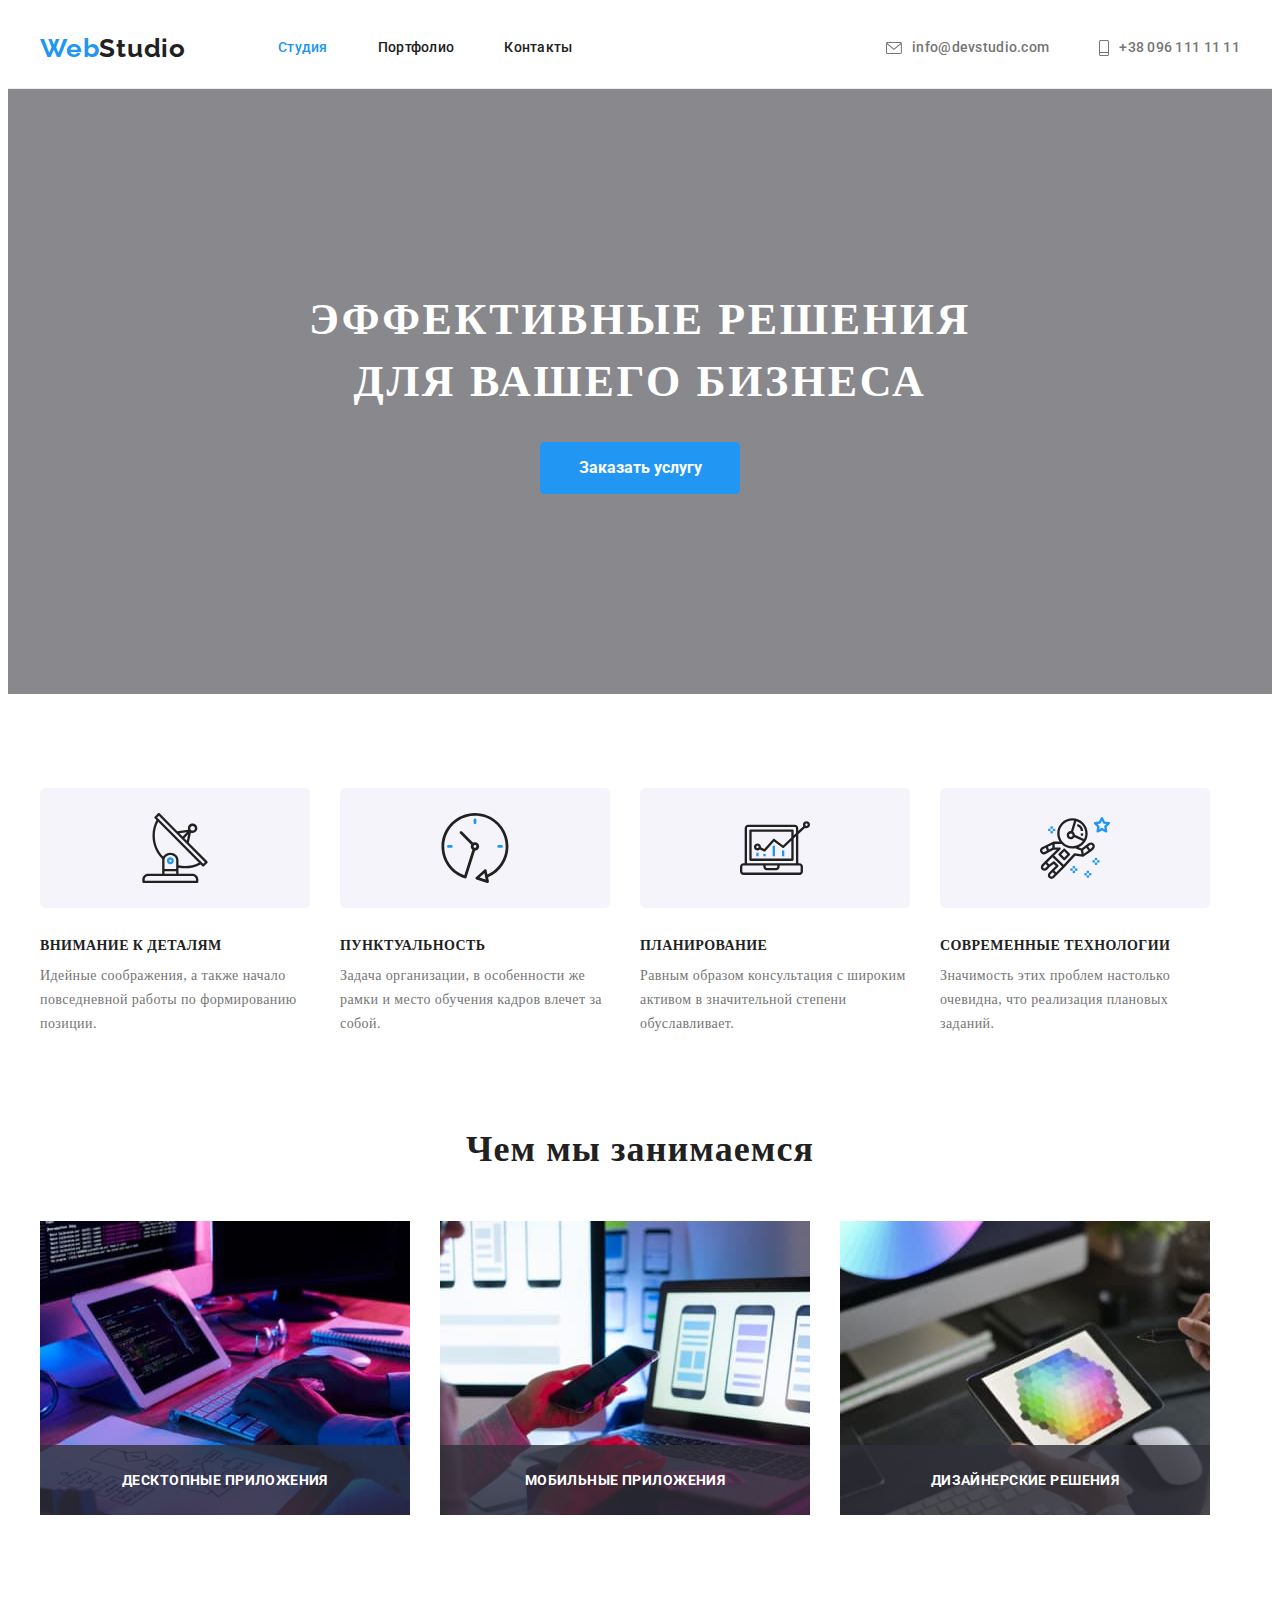
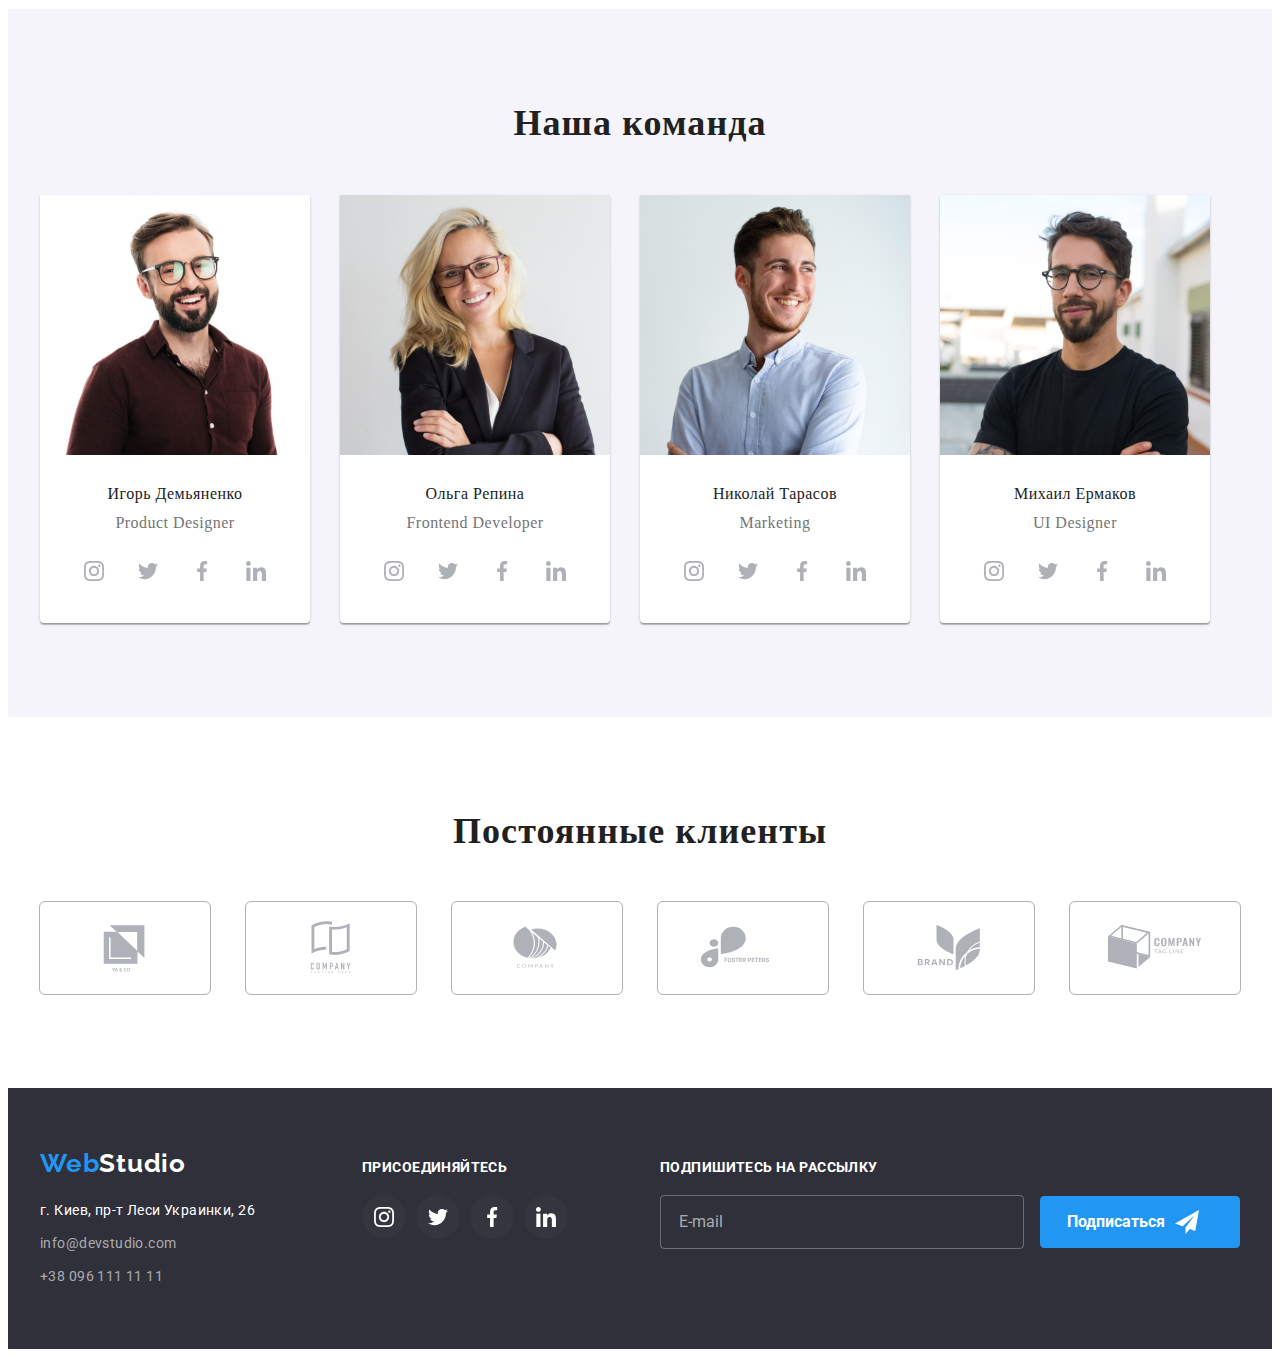
==== index.html @ c09d5c70 "first commit" ====
<!DOCTYPE html>
<html lang="ru">
<head>
    <meta charset="UTF-8">
    <meta http-equiv="X-UA-Compatible" content="IE=edge">
    <meta name="viewport" content="width=device-width, initial-scale=1.0">
    <title>Document</title>
    <link rel="preconnect" href="https://fonts.googleapis.com">
    <link rel="preconnect" href="https://fonts.gstatic.com" crossorigin>
    <link href="https://fonts.googleapis.com/css2?family=Raleway:wght@700&family=Roboto:wght@400;500;700;900&display=swap"
        rel="stylesheet">

    <link rel="stylesheet" href="https://cdnjs.cloudflare.com/ajax/libs/modern-normalize/1.1.0/modern-normalize.min.css"
    integrity="sha512-wpPYUAdjBVSE4KJnH1VR1HeZfpl1ub8YT/NKx4PuQ5NmX2tKuGu6U/JRp5y+Y8XG2tV+wKQpNHVUX03MfMFn9Q=="
    crossorigin="anonymous" referrerpolicy="no-referrer" />

    <link rel="stylesheet" href="./styles.css">
    <link rel="stylesheet" href="./css/main.min.css">
</head>
<body>
    <header class="header"> 
        <div class="container header__container"> 
        <nav class="navigation">
        <a class="logo link logo__header" href="#"> <span class="header__web">Web</span>Studio</a>
        <ul class="nav-list list">
            <li class="nav-list__item">
                <a class="nav-list__link link current " href="#">Студия</a> 
            </li>
            <li class="nav-list__item">
                <a class="nav-list__link link "  href="./portfolio.html">Портфолио</a>
            </li>
            <li class="nav-list__item">
                <a class="nav-list__link link"  href="#">Контакты</a>
            </li>
        </ul>

        </nav>
         <ul class="list contact">
        <li class="contact__size">
            <a class="contact-mail link contact-logo" href="mail:info@devstudio.com">info@devstudio.com
            <svg class="contact-logo-icon" width="16px" height="12px">
                <use href="./img/sprite.svg#icon-envelope"></use>
            </svg>
            </a>
        </li>
        <li class="contact__size">
            <a class="contact-number link contact-logo" href="tel:+380961111111">+38 096 111 11 11
            <svg class="contact-logo-icon" width="10px" height="16px">
                <use href="./img/sprite.svg#icon-phone"></use>
            </svg>
            </a>
        </li>
        </ul>  
    </div>
        </header>
        <main>
            <section class="hero">
                <div class="container">
                <h1 class="container__title">Эффективные решения <br> для вашего бизнеса</h1>
            <button class="container__btn" type="button" data-modal-open>Заказать услугу</button>
             </div >
            </section>
            <section class="section">     
                <div class="container">
                <h2 class="visually-hidden">Преимущества</h2>
                <ul class="benefits">
                    <li class="list benefits__section">
                        <div class="benefits__item">
                            <svg class="benefits-icon" width="70" height="70">
                                <use href="./img/sprite.svg#icon-antenna"></use>
                            </svg>
                        </div>
                        <h3 class="benefits-name">Внимание к деталям</h3> 
                        <p class="benefits-name__description">Идейные соображения, а также  начало повседневной работы по формированию позиции.</p>
                    </li>
                      <li class="list benefits__section">
                          <div class="benefits__item">
                              <svg class="benefits-icon" width="70" height="70">
                                  <use href="./img/sprite.svg#icon-clock"></use>
                              </svg>
                          </div>
                        <h3 class="benefits-name">Пунктуальность</h3>
                        <p class="benefits-name__description">Задача организации, в особенности  же рамки и место обучения кадров влечет за собой.</p> 
                    </li>
                      <li class="list benefits__section">
                          <div class="benefits__item">
                              <svg class="benefits-icon" width="70" height="70">
                                  <use href="./img/sprite.svg#icon-diagram"></use>
                              </svg>
                          </div>
                        <h3 class="benefits-name">Планирование</h3>
                        <p  class="benefits-name__description">Равным образом консультация с  широким активом в значительной степени обуславливает.</p>
                    </li> 
                    <li class="list benefits__section">
                        <div class="benefits__item">
                            <svg class="benefits-icon" width="70" height="70">
                                <use href="./img/sprite.svg#icon-astronaut"></use>
                            </svg>
                        </div>
                        <h3 class="benefits-name">Современные технологии</h3>
                        <p class="benefits-name__description">Значимость этих проблем настолько  очевидна, что реализация плановых заданий.</p>
                    </li>
                </ul>
                </div>
            </section>
            <section class="section space-non">
                <div class="container"> 
                    <h2 class="block_name">Чем мы занимаемся</h2>
                    <ul class="process-work">
                        <li class="list process-work__pict" >
                            <div class="process-work__block">
                            <img src="./img/pict_1.jpg" alt="человек печатает на клавиатуре" width="370" height="294">
                             <p class="join-name process-work__about">Десктопные приложения</p>
                             </div>
                        </li>
                        <li class="list process-work__pict" >
                            <div class="process-work__block">
                            <img src="./img/pict_2.jpg" alt="подключение через телефон к компьютеру" width="370" height="294">
                        <p class="join-name process-work__about">Мобильные приложения</p>
                        </div>
                        </li>
                        <li class="list process-work__pict" >
                            <div class="process-work__block">
                            <img src="./img/pict_3.jpg" alt="цветовая схема на планшете" width="370" height="294">
                            <p class="join-name process-work__about">Дизайнерские решения</p>
                        </div>
                        </li>
                    </ul>
                </div>
            </section>
            <section class="team section">
                <div class="container">
                <h2 class="block_name">Наша команда</h2>
                <ul class="team-members">
                    <li class="list team-members__pict"><img src="./img/employee_1.jpg" alt="игорь демьяненко" width="270" height="260">
                        <div class="team-members__space"> 
                    <h3 class="employee">Игорь Демьяненко</h3>
                    <p class="employee__work" lang="en">Product Designer</p>
                              <ul class="social list">
                                <li class="social__item">
                                    <a class="social__link" href=""> 
                                        <svg class="social__icon" width="20" height="20">
                                            <use href="./img/sprite.svg#icon-instagram"></use>
                                        </svg>
                                    </a>
                                 </li>
                                <li class="social__item">
                                    <a class="social__link" href="">
                                <svg class="social__icon" width="20" height="20">
                                    <use href="./img/sprite.svg#icon-twitter"></use>
                                </svg>
                                      </a>
                                </li>
                                <li class="social__item">
                                    <a class="social__link" href="">
                                <svg class="social__icon" width="20" height="20">
                                    <use href="./img/sprite.svg#icon-facebook"></use>
                                </svg>
                                    </a>
                                </li>
                                <li class="social__item">
                                    <a class="social__link" href="">
                                <svg class="social__icon" width="20" height="20">
                                    <use href="./img/sprite.svg#icon-linkedin"></use>
                                </svg>
                                    </a>
                                </li>
                            </ul>
                        </div>
                    </li>

                    <li class="list team-members__pict"><img src="./img/employee_2.jpg" alt="ольга репина" width="270" height="260">
                       <div class="team-members__space"> 
                    <h3 class="employee">Ольга Репина</h3>
                    <p class="employee__work" lang="en">Frontend Developer</p>
                    <ul class="social list">
                        <li class="social__item">
                            <a class="social__link" href="">
                                <svg class="social__icon" width="20" height="20">
                                    <use href="./img/sprite.svg#icon-instagram"></use>
                                </svg>
                            </a>
                        </li>
                        <li class="social__item">
                            <a class="social__link" href="">
                                <svg class="social__icon" width="20" height="20">
                                    <use href="./img/sprite.svg#icon-twitter"></use>
                                </svg>
                            </a>
                        </li>
                        <li class="social__item">
                            <a class="social__link" href="">
                                <svg class="social__icon" width="20" height="20">
                                    <use href="./img/sprite.svg#icon-facebook"></use>
                                </svg>
                            </a>
                        </li>
                        <li class="social__item">
                            <a class="social__link" href="">
                                <svg class="social__icon" width="20" height="20">
                                    <use href="./img/sprite.svg#icon-linkedin"></use>
                                </svg>
                            </a>
                        </li>
                    </ul>
                </div>
                    </li>
                    <li class="list team-members__pict"><img src="./img/employee_3.jpg" alt="николай тарасов" width="270" height="260">
                        <div class="team-members__space">   
                    <h3 class="employee">Николай Тарасов</h3>
                    <p class="employee__work" lang="en">Marketing</p>
                    <ul class="social list">
                        <li class="social__item">
                            <a class="social__link" href="">
                                <svg class="social__icon" width="20" height="20">
                                    <use href="./img/sprite.svg#icon-instagram"></use>
                                </svg>
                            </a>
                        </li>
                        <li class="social__item">
                            <a class="social__link" href="">
                                <svg class="social__icon" width="20" height="20">
                                    <use href="./img/sprite.svg#icon-twitter"></use>
                                </svg>
                            </a>
                        </li>
                        <li class="social__item">
                            <a class="social__link" href="">
                                <svg class="social__icon" width="20" height="20">
                                    <use href="./img/sprite.svg#icon-facebook"></use>
                                </svg>
                            </a>
                        </li>
                        <li class="social__item">
                            <a class="social__link" href="">
                                <svg class="social__icon" width="20" height="20">
                                    <use href="./img/sprite.svg#icon-linkedin"></use>
                                </svg>
                            </a>
                        </li>
                    </ul>
                       </div>
                    </li>
                    <li class="list team-members__pict"><img  src="./img/employee_4.jpg" alt="михаил ермаков" width="270" height="260">
                        <div class="team-members__space"> 
                    <h3 class="employee">Михаил Ермаков</h3>
                    <p class="employee__work" lang="en">UI Designer</p>
                    <ul class="social list">
                        <li class="social__item">
                            <a class="social__link" href="">
                                <svg class="social__icon" width="20" height="20">
                                    <use href="./img/sprite.svg#icon-instagram"></use>
                                </svg>
                            </a>
                        </li>
                        <li class="social__item">
                            <a class="social__link" href="">
                                <svg class="social__icon" width="20" height="20">
                                    <use href="./img/sprite.svg#icon-twitter"></use>
                                </svg>
                            </a>
                        </li>
                        <li class="social__item">
                            <a class="social__link" href="">
                                <svg class="social__icon" width="20" height="20">
                                    <use href="./img/sprite.svg#icon-facebook"></use>
                                </svg>
                            </a>
                        </li>
                        <li class="social__item">
                            <a class="social__link" href="">
                                <svg class="social__icon" width="20" height="20">
                                    <use href="./img/sprite.svg#icon-linkedin"></use>
                                </svg>
                            </a>
                        </li>
                    </ul>
                        </div>
                    </li> 
                </ul>
             </div>
            </section>
            <section class="section">
                <div class="container">
                    <h1 class="block_name"> Постоянные клиенты</h1>
                    <ul class="clients list">
                        <li class="clients-card">
                    <a class="clients-list" href="">
                        <svg class="clients-list-logo" width="106" height="60">
                            <use href="./img/sprite.svg#icon-logo1"></use>
                        </svg>
                    </a>
                        </li>
                        <li class="clients-card">
                            <a class="clients-list" href="">
                                <svg class="clients-list-logo" width="106" height="60">
                                    <use href="./img/sprite.svg#icon-logo2"></use>
                                </svg>
                            </a>
                        </li>
                        <li class="clients-card">
                            <a class="clients-list" href="">
                                <svg class="clients-list-logo" width="106" height="60">
                                    <use href="./img/sprite.svg#icon-logo3"></use>
                                </svg>
                            </a>
                        </li>
                        <li class="clients-card">
                            <a class="clients-list" href="">
                                <svg class="clients-list-logo" width="106" height="60">
                                    <use href="./img/sprite.svg#icon-logo4"></use>
                                </svg>
                            </a>
                        </li>
                        <li class="clients-card">
                            <a class="clients-list" href="">
                                <svg class="clients-list-logo" width="106" height="60">
                                    <use href="./img/sprite.svg#icon-logo5"></use>
                                </svg>
                            </a>
                        </li>
                        <li class="clients-card">
                            <a class="clients-list" href="">
                                <svg class="clients-list-logo" width="106" height="60">
                                    <use href="./img/sprite.svg#icon-logo6"></use>
                                </svg>
                            </a>
                        </li>
                    </ul>
                </div>
            </section>
        </main>
        <footer class="dark-thema ">
            <div class="container footer">
              <div class=" join">  
              <a class="link footer__logo " href=""> <span class="header__web">Web</span>Studio</a>
              <address class="footer__space"> 
              <ul class="list">
            <li class="footer__item"><a class="link_adress link list " href="https://goo.gl/maps/NwRdtHwd14dd7Rub6" target="_blank" rel="noopener noreferrer" >г. Киев, пр-т Леси Украинки, 26</a></li>
            <li class="footer__item"><a class="contact-mail-footer link list" href="mail:info@devstudio.com">info@devstudio.com</a></li>
            <li class="footer__item"><a class="contact-number-footer  link list" href="tel:+380961111111">+38 096 111 11 11</a></li>
             </ul>
             </address>
             </div>
            <div class="footer-info">
               <p class="join-name">присоединяйтесь</p>  
            <ul class="social-footer list ">                       
                <li class="social-footer__item">
                    <a class="social-footer__link" href="">
                        <svg class="social-footer__icon" width="20" height="20">
                            <use href="./img/sprite.svg#icon-instagram"></use>
                        </svg>
                    </a>
                </li>
                <li class="social-footer__item">
                    <a class="social-footer__link" href="">
                        <svg class="social-footer__icon" width="20" height="20">
                            <use href="./img/sprite.svg#icon-twitter"></use>
                        </svg>
                    </a>
                </li>
                <li class="social-footer__item">
                    <a class="social-footer__link" href="">
                        <svg class="social-footer__icon" width="20" height="20">
                            <use href="./img/sprite.svg#icon-facebook"></use>
                        </svg>
                    </a>
                </li>
                <li class="social-footer__item">
                    <a class="social-footer__link" href="">
                        <svg class="social-footer__icon" width="20" height="20">
                            <use href="./img/sprite.svg#icon-linkedin"></use>
                        </svg>
                    </a>
                </li>
            </ul>
        </div>  
        
            <form class="footer-contact-form">
               <p class="join-name footer-form-space" > Подпишитесь на рассылку</p>  
                <div class="footer-form">   
                 <label>    
                  <input name="user_mail" class="contact-form-input-footer" type="email" placeholder="E-mail" required/>
            <button type="submit" class=" icon-button"> Подписаться
                <svg class="fly-send-icon" width="24" height="24"> 
                    <use href="./img/sprite.svg#icon-fly-send"> </use>
                </svg>
            </button>   
                </label>  
                </div>
            </form>
          
        </div>
        </footer>
        <div class="backdrop is-hidden" data-modal>
            <div class="modal">
                <button type="button" class="modal-close-btn" data-modal-close>
                    <svg class="modal-close-icon" width="18" height="18">
                        <use href="./img/sprite.svg#icon-close-btn"></use>
                    </svg>
                    </button>
                    <form class="contact-form">
                        <p class="form-text"> Оставьте свои данные, мы вам перезвоним</p>
                        <label class="contact-form-field">
                           <span class="form-text-style">Имя</span> 
                            <span class="contact-form-input-wrapper">
                                <input name="user_name" class="contact-form-input" type="text"/>
                                <svg class="contact-form-icon" width="18" height="18">
                                    <use href="./img/sprite.svg#icon-person-black"></use>
                                </svg>
                            </span>
                        </label>
                        <label class="contact-form-field">
                            <span class="form-text-style">Телефон </span>
                            <span class="contact-form-input-wrapper">
                                <input name="user_phone" class="contact-form-input" type="tel"/>
                                <svg class="contact-form-icon" width="18" height="18">
                                    <use href="./img/sprite.svg#icon-phone-black"></use>
                                </svg>
                            </span>
                        </label>
                        <label class="contact-form-field">
                        <span class="form-text-style">Почта</span>
                            <span class="contact-form-input-wrapper">
                                <input name="user_mail" class="contact-form-input" type="mail"  />
                            <svg class="contact-form-icon" width="18" height="18">
                                <use href="./img/sprite.svg#icon-email-black"></use>
                            </svg>
                            </span>
                        </label>
                        <label class="contact-form-field ">
                            <span class="form-text-style">Комментарий</span>
                            <textarea name="user_message" class="contact-form-message" placeholder="Введите текст"></textarea>
                        </label>


                        <div class="contact-form-checkbox-wrapper">
                            
                            <input name="accept-policy" type="checkbox" class="contact-form-checkbox visually-hidden " id="policy-checkbox"
                                required />
                               
                            <label for="policy-checkbox" class="contact-form-checkbox-label "> <span class="checkbox-label-icon">
                                <svg class="icon-check" width="16" height="16">
                                    <use href="./img/sprite.svg#icon-vector"></use>
                                </svg>
                            </span>
                            <span class="icon-blue-checkbox">
                                <svg class="icon-check-tickbox " width="16" height="16">
                                    <use href="./img/sprite.svg#icon-tick-check"></use>
                                </svg>  
                            </span>
                                Соглашаюсь с рассылкой и принимаю&nbsp; <a class="condition" href=" " > Условия договора </a></label>
                        </div>
                        <button type="submit" class="contact-form-submit-btn"> <span class="send-form-decoration">Отправить</span> 
                    </form>
                
            </div>
        </div>
        <script src="./js/modal.js"></script>
</body>
</html>
---- styles.css ----
/* :root {
  --accent-color: #2196f3;
  --dark-text-color: #212121;
  --light-dark-text-color: #757575;
  --main-light-text-color: #ffffff;
  --icon-grey-main-color: #afb1b8;
  --primary-font-family: Roboto, sans-serif;
  --secondary-font-family: Raleway, sans-serif;
} */

/* .list {
  list-style: none;
}
.link {
  text-decoration: none;
}
.container {
  width: 1200px;
  padding-left: 15px;
  padding-right: 15px;
  margin-left: auto;
  margin-right: auto;
}
.body {
  font-family: var(--primary-font-family);
}
h1,
h2,
h3,
h4,
h5,
p {
  margin-top: 0;
  margin-bottom: 0;
}
ul,
ol {
  margin-top: 0;
  margin-bottom: 0;
  padding: 0;
}
img {
  display: block;
} */
/* components start */

/* .section {
  padding-top: 94px;
  padding-bottom: 94px;
} */
/* .header {
  border-bottom: 1px solid #ececec;
} */
/* .visually-hidden {
  position: absolute;
  width: 1px;
  height: 1px;
  margin: -1px;
  border: 0;
  padding: 0;
  white-space: nowrap;
  clip-path: inset(100%);
  clip: rect(0 0 0 0);
  overflow: hidden;
} */
/* .logo__header {
  font-family: var(--secondary-font-family);
  font-weight: 700;
  font-size: 26px;
  line-height: 1.19;
  letter-spacing: 0.03em;
  color: var(--dark-text-color);
}
.logo {
  margin-right: 92px;
  display: block;
} */
/* .header__container {
  display: flex;
  align-items: center;
}
.navigation {
  display: flex;
  align-items: center;
}
.nav-list {
  display: flex;
  align-items: center;
}
.nav-list__link {
  position: relative;
  display: block;
  padding-top: 32px;
  padding-bottom: 32px;

  font-family: var(--primary-font-family);
  font-weight: 500;
  font-size: 14px;
  line-height: 1.14;
  letter-spacing: 0.02em;
  color: var(--dark-text-color);
  transition: color 250ms cubic-bezier(0.4, 0, 0.2, 1);
}
.nav-list__link:hover,
.nav-list__link:focus {
  color: var(--accent-color);
}
.nav-list__link::after {
  content: '';
  position: absolute;
  left: 0;
  bottom: 0;
  display: block;
  width: 100%;
  height: 4px;
  background-color: var(--accent-color);
  border-radius: 2px;

  transform: scaleX(0);
  transition: transform 250ms cubic-bezier(0.4, 0, 0.2, 1);
}
.nav-list__link:hover::after,
.nav-list__link:focus::after {
  transform: scaleX(1);
}

.nav-list__item {
  margin-right: 50px;
}
.nav-list__item:not(:last-child) {
  margin-right: 50px;
}
.current:active {
  content: '';
  position: absolute;
  left: 0;
  bottom: 0;
  display: block;
  width: 100%;
  height: 4px;
  background-color: var(--accent-color);
  border-radius: 2px;

  transform: scaleX(0);
  transition: transform 250ms cubic-bezier(0.4, 0, 0.2, 1);
}
.current {
  color: var(--accent-color);
}
.contact {
  display: flex;
  align-items: center;
  margin-left: auto;
}

.contact__size {
  margin-right: 50px;
}
.contact__size:nth-child(2n) {
  margin-right: 0;
}

.contact-number,
.contact-mail {
  padding-top: 24px;
  padding-bottom: 24px;

  font-family: var(--primary-font-family);
  font-weight: 500;
  font-size: 14px;
  line-height: 1.14;
  letter-spacing: 0.02em;
  color: #757575;
  transition: color 250ms cubic-bezier(0.4, 0, 0.2, 1);
}
.contact-mail:hover,
.contact-mail:focus {
  color: var(--accent-color);
}
.contact-number:hover,
.contact-number:focus {
  color: var(--accent-color);
}
.contact-logo {
  display: flex;
  align-items: center;
  justify-content: flex-end;
  flex-direction: row-reverse;
}
.contact-logo-icon {
  fill: #757575;
  transition: fill 250ms cubic-bezier(0.4, 0, 0.2, 1);
  margin-right: 10px;
}

.contact-mail:hover .contact-logo-icon,
.contact-mail:focus .contact-logo-icon {
  fill: var(--accent-color);
}

.contact-number:hover .contact-logo-icon,
.contact-number:focus .contact-logo-icon {
  fill: var(--accent-color);
} */

/* .hero {
  background-image: linear-gradient(rgba(47, 48, 58, 0.4), rgba(47, 48, 58, 0.4)),
    url('../goit-markup-hw-04/img/img_hero.jpg');
  background-color: #c4c4c4;
  background-size: cover;
  background-repeat: no-repeat;

  max-width: 1600px;
  margin-left: auto;
  margin-right: auto;
  padding-top: 200px;
  padding-bottom: 200px;
  text-align: center;
} */

/* .container__btn {
  min-width: 200px;
  padding: 10px 26px;
  border: 1px solid var(--accent-color);
  border-radius: 4px;
  font-family: var(--primary-font-family);
  font-weight: 700;
  font-size: 16px;
  line-height: 30px;
  cursor: pointer;
  color: var(--main-light-text-color);
  background-color: var(--accent-color);
  transition: background-color 250ms cubic-bezier(0.4, 0, 0.2, 1);
}
.container__btn:hover,
.container__btn:focus {
  background-color: #188ce8;
  color: var(--main-light-text-color);
} */

/* components end */

/* hero start*/

/* .container__title {
  text-align: center;
  margin-bottom: 30px;

  font-weight: 900;
  font-size: 44px;
  line-height: 1.4;
  letter-spacing: 0.06em;
  text-transform: uppercase;
  color: var(--main-light-text-color);
} */
/* hero end */
/* main container */

/* benefits section*/

/* .benefits {
  display: flex;
  justify-content: start;
  flex-wrap: wrap;
}
.benefits__section {
  width: 270px;
  margin-right: 30px;
}
.benefits__section:nth-child(4n) {
  margin-right: 0;
}

.benefits-name {
  margin-bottom: 10px;
  margin-top: 30px;
  font-weight: 700;
  font-size: 14px;
  line-height: 1.14;
  letter-spacing: 0.03em;
  text-transform: uppercase;
  color: var(--dark-text-color);
}
.benefits-name:nth-last-child(4n) {
  margin: 0;
}

.benefits-name_description {
  font-weight: 400;
  font-size: 14px;
  line-height: 1.7;
  letter-spacing: 0.03em;
  color: var(--light-dark-text-color);
}

.benefits__item {
  display: flex;
  justify-content: center;
  align-items: center;
  background-color: #f5f4fa;
  width: 270px;
  height: 120px;
  border-radius: 5px;
} */

/* benefits section*/

/* .process-work {
  display: flex;
  flex-wrap: wrap;
  align-items: center;
}
.process-work__pict {
  margin-right: 30px;
}
.process-work__pict:nth-child(3n) {
  margin-right: 0;
}
.process-work__block {
  position: relative;
}

.process-work__about {
  display: flex;
  justify-content: center;
  align-items: center;
  position: absolute;
  background-color: rgba(47, 48, 58, 0.8);
  width: 100%;
  height: 70px;
  bottom: 0;
} */
/* .team {
  background-color: #f5f4fa;
}
.team-members {
  display: flex;
  flex-wrap: wrap;
  align-items: center;
}
.team-members__pict {
  margin-right: 30px;
  text-align: center;
}
.team-members__pict {
  box-sizing: border-box;
  border-width: 270px;
  border: 1px;
  box-shadow: 0px 1px 3px rgba(0, 0, 0, 0.12), 0px 1px 1px rgba(0, 0, 0, 0.14),
    0px 2px 1px rgba(0, 0, 0, 0.2);
  border-radius: 0px 0px 4px 4px;
  background-color: var(--main-light-text-color);
}
.team-members__pict:nth-child(4n) {
  margin-right: 0;
}
.team-members__space {
  padding-top: 30px;
  padding-bottom: 30px;
  padding-left: 32px;
  padding-right: 32px;
} */
/* .block_name {
  text-align: center;
  margin-bottom: 50px;

  font-weight: 700;
  font-size: 36px;
  line-height: 1.16;
  letter-spacing: 0.03em;
  color: var(--dark-text-color);
} */
/* .space-non {
  padding-top: 0;
} */

/* .employee {
  margin-bottom: 10px;
  font-weight: 500;
  font-size: 16px;
  line-height: 1.18;
  letter-spacing: 0.03em;
  color: var(--dark-text-color);
}
.employee__work {
  font-weight: 400;
  font-size: 16px;
  line-height: 1.18;
  letter-spacing: 0.03em;
  color: var(--light-dark-text-color);
} */

/* .social {
  display: flex;
  justify-content: space-between;
  margin-top: 16px;
}

.social__link {
  display: flex;
  align-items: center;
  justify-content: center;
  width: 44px;
  height: 44px;
  background-color: none;
  border-radius: 50%;
  transition: background-color 250ms cubic-bezier(0.4, 0, 0.2, 1);
}

.social__icon {
  fill: var(--icon-grey-main-color);
  transition: fill 250ms cubic-bezier(0.4, 0, 0.2, 1);
}

.social__link:hover,
.social__link:focus {
  background-color: var(--accent-color);
}

.social__link:hover .social__icon {
  fill: #ffffff;
}
.social__link:focus .social__icon {
  fill: #ffffff;
} */

/* main container end */
/* portfolio start */

/* .portfolio {
  display: flex;
  flex-wrap: wrap;
  justify-content: center;
  margin-bottom: 50px;
}
.portfolio_projects_btn {
  padding: 6px 22px;
  border: 1px;
  border-radius: 4px;

  font-weight: 500;
  font-size: 16px;
  line-height: 1.6;
  letter-spacing: 0.03em;
  color: var(--dark-text-color);
  background-color: #f5f4fa;
  cursor: pointer;
  transition: background-color 250ms cubic-bezier(0.4, 0, 0.2, 1),
    color 250ms cubic-bezier(0.4, 0, 0.2, 1), box-shadow 250ms cubic-bezier(0.4, 0, 0.2, 1);
}

.portfolio-btn:not(:last-child) {
  margin-right: 8px;
}

.portfolio_projects_btn:hover,
.portfolio_projects_btn:focus {
  color: var(--main-light-text-color);
  background-color: var(--accent-color);
  box-shadow: 0px 2px rgba(0, 0, 0, 0.3);
} */
/* projects cards start */
/* .project {
  display: flex;
  flex-wrap: wrap;
  margin-left: -30px;
  margin-top: -30px;
}
.projects-block {
  flex-basis: calc((100% - 90px) / 3);
  margin-left: 30px;
  margin-top: 30px;
}

.project-card-wrapper {
  padding-top: 20px;
  padding-bottom: 20px;
  padding-left: 24px;
  border: 1px solid #eeeeee;
  border-top: none;
}
.project-card-link {
  display: block;
  text-decoration: none;
}

.project-card-link:hover,
.project-card-link:focus {
  box-shadow: 2px 6px 8px 1px rgba(0, 0, 0, 0.3);
}
.project-card-link {
  transition: box-shadow 250ms cubic-bezier(0.4, 0, 0.2, 1);
}
.projects_name {
  font-weight: 700;
  font-size: 18px;
  line-height: 2;
  letter-spacing: 0.06em;
  color: var(--dark-text-color);
  margin-bottom: 8px;
}
.projects_name_type {
  font-weight: 400;
  font-size: 16px;
  line-height: 1.8;
  letter-spacing: 0.03em;
  color: var(--light-dark-text-color);
  cursor: pointer;
}
.project-card-img-wrapper {
  position: relative;
  overflow: hidden;
}

.overlay {
  background-color: rgba(33, 150, 243, 0.9);
  position: absolute;

  font-family: var(--primary-font-family);
  font-weight: 400;
  font-size: 18px;
  line-height: 28px;
  letter-spacing: 0.03em;
  color: var(--main-light-text-color);
  text-align: start;

  top: 0;
  left: 0;
  width: 100%;
  height: 100%;
  padding: 20px 20px;
  overflow: auto;
  transform: translateY(100%);
  transition: transform 250ms cubic-bezier(0.4, 0, 0.2, 1);
}

.project-card-link:hover .overlay,
.project-card-link:focus .overlay {
  transform: translateY(0%);
} */

/* projects cards finish */
/* portfolio end */

/* clients block section start */
/* .clients {
  display: flex;
  justify-content: space-between;
}
.clients-list {
  display: flex;
  align-items: center;
  justify-content: center;
  width: 170px;
  height: 92px;
  outline: 1px solid var(--icon-grey-main-color);
  border-radius: 5px;
  transition: outline 250ms cubic-bezier(0.4, 0, 0.2, 1);
}
.clients-list:hover .clients-list-logo,
.clients-list:focus .clients-list-logo {
  fill: var(--accent-color);
}
.clients-list:hover,
.clients-list:focus {
  outline: 1px solid var(--accent-color);
}
.clients-card {
  display: block;
}

.clients-card:not(:last-child) {
  margin-right: 30px;
}

.clients-list-logo {
  fill: var(--icon-grey-main-color);
  transition: fill 250ms cubic-bezier(0.4, 0, 0.2, 1);
} */
/* clients block section finish */

/* footer start */

/* .dark-thema {
  background-color: #2f303a;
  padding-top: 60px;
  padding-bottom: 60px;
}
.footer__logo {
  font-family: var(--secondary-font-family);
  font-weight: 700;
  font-size: 26px;
  line-height: 1.19;
  letter-spacing: 0.03em;
  color: var(--main-light-text-color);
  cursor: pointer;
}
.footer__space {
  margin-top: 20px;
}
.footer__item {
  font-family: var(--primary-font-family);
}
.footer__item:not(:last-child) {
  margin-bottom: 9px;
}

.header__web {
  color: var(--accent-color);
}

.link_adress {
  font-style: normal;
  font-weight: 400;
  font-size: 14px;
  line-height: 1.7;
  letter-spacing: 0.03em;
  color: var(--main-light-text-color);
  cursor: pointer;
}

.contact-mail-foot,
.contact-number-foot {
  font-style: normal;
  font-weight: 400;
  font-size: 14px;
  line-height: 1.7;
  letter-spacing: 0.03em;
  color: rgba(255, 255, 255, 0.6);
  cursor: pointer;
}
.join {
  flex-grow: 1;
}
.join-name {
  font-family: var(--primary-font-family);

  font-weight: 700;
  font-size: 14px;
  line-height: 16px;
  letter-spacing: 0.03em;
  color: var(--main-light-text-color);
  text-transform: uppercase;
}

.social-footer {
  display: flex;

  margin-top: 20px;
}

.social-footer__link {
  display: flex;
  align-items: center;
  justify-content: center;

  width: 44px;
  height: 44px;
  background-color: rgba(100, 100, 100, 0.1);
  border-radius: 50%;
  transition: background-color 250ms cubic-bezier(0.4, 0, 0.2, 1);
}

.social-footer__link:hover,
.social-footer__link:focus {
  background-color: var(--accent-color);
}

.social-footer__link:hover .social__icon {
  fill: #ffffff;
}

.social__item:not(:last-child) {
  margin-right: 10px;
}

.social-footer__icon {
  fill: var(--main-light-text-color);
  transition: fill 250ms cubic-bezier(0.4, 0, 0.2, 1);
}
.footer-info {
  margin-left: 70px;
}
.footer {
  display: flex;
  align-items: baseline;
}

.contact-form-input-footer::placeholder {
  font-family: var(--primary-font-family);

  font-weight: 400;
  font-size: 16px;
  line-height: 20px;
  color: rgba(255, 255, 255, 0.6);
  padding-left: 16px;
} */
/* footer end */
/*modal btn start*/
/* .backdrop {
  position: fixed;
  top: 0;
  left: 0;
  width: 100vw;
  height: 100vh;
  background-color: rgba(0, 0, 0, 0.2);
  transition: opacity 250ms cubic-bezier(0.4, 0, 0.2, 1),
    visibility 250ms cubic-bezier(0.4, 0, 0.2, 1);
}
.backdrop.is-hidden {
  opacity: 0;
  visibility: hidden;
  pointer-events: none;
}

.modal {
  position: absolute;
  padding: 40px;
  top: 50%;
  left: 50%;
  transform: translate(-50%, -50%);
  width: 528px;
  height: 582px;
  background-color: rgb(255, 255, 255);
}
.modal-close-btn {
  position: absolute;
  top: 8px;
  right: 8px;
  display: flex;
  justify-content: center;
  align-items: center;
  width: 30px;
  height: 30px;
  border-radius: 50%;
  border: 1px solid var(--icon-grey-main-color);
  background-color: transparent;
  padding: 0;
  cursor: pointer;
}
.modal-close-icon :focus,
.modal-close-icon:hover {
  fill: var(--accent-color);
} */

/* .footer-form {
  display: block;
  justify-content: center;
  align-items: center;
}
.footer-contact-form {
  margin-left: 92px;
}
.footer-form-space {
  margin-bottom: 20px;
}
.footer-form-button {
  width: 200px;
  height: 50px;
}

.contact-form-input-footer {
  min-width: 358px;
  height: 50px;
  border: 1px solid rgba(255, 255, 255, 0.3);
  border-radius: 4px;
  background-color: transparent;
  transition: border-color 250ms cubic-bezier(0.4, 0, 0.2, 1);
  color: var(--main-light-text-color);

  margin-right: 12px;
} */
/* .icon-button {
  display: inline-flex;
  align-items: center;

  min-width: 200px;
  padding: 10px 26px;
  border: 1px solid var(--accent-color);
  border-radius: 4px;
  font-family: var(--primary-font-family);
  font-weight: 700;
  font-size: 16px;
  line-height: 30px;
  cursor: pointer;
  color: var(--main-light-text-color);
  background-color: var(--accent-color);
  transition: background-color 250ms cubic-bezier(0.4, 0, 0.2, 1);
}
.fly-send-icon {
  fill: #ffffff;
  margin-left: 10px;
} */
/*modal btn start*/
/* .contact-form-field {
  display: block;
  margin-bottom: 10px;
}

.contact-form-input-wrapper {
  position: relative;
  display: block;
  margin-top: 4px;
}

.contact-form-input {
  width: 100%;
  height: 40px;
  padding-left: 42px;
  border: 1px solid rgba(33, 33, 33, 0.2);
  border-radius: 4px;
  transition: border-color 250ms cubic-bezier(0.4, 0, 0.2, 1);
}

.contact-form-input:focus {
  outline: none;
  border-color: var(--accent-color);
}

.contact-form-input:focus + .contact-form-icon {
  fill: var(--accent-color);
}

.contact-form-icon {
  position: absolute;
  top: 50%;
  left: 12px;
  transform: translateY(-50%);
  display: block;
  width: 18px;
  height: 18px;
  background-color: transparent;
  transition: background-color 250ms cubic-bezier(0.4, 0, 0.2, 1);
}

.contact-form-message {
  display: block;
  width: 100%;
  height: 100px;
  margin-top: 6px;
  padding: 10px 16px;
  resize: none;
  border: 1px solid #555555;
  font-family: var(--primary-font-family);
  font-weight: 400;
  font-size: 14px;
  line-height: 16px;
  letter-spacing: 0.01em;
  border: 1px solid rgba(33, 33, 33, 0.2);
  border-radius: 4px;
  transition: border-color 250ms cubic-bezier(0.4, 0, 0.2, 1);
}

.contact-form-message:focus {
  outline: none;
  border-color: var(--accent-color);
}

.contact-form-message::placeholder {
  color: rgba(117, 117, 117, 0.5);
}

.contact-form-checkbox-wrapper {
  margin-bottom: 30px;
  position: relative;
}

.contact-form-checkbox-label {
  display: flex;

  align-items: center;
  font-family: var(--primary-font-family);
  font-weight: 400;
  font-size: 14px;
  line-height: 24px;
  letter-spacing: 0.03em;
  color: var(--light-dark-text-color);
}

.checkbox-label-icon {
  display: inline-block;
  width: 15px;
  height: 15px;
  border: 1px solid #ffffff;
  cursor: pointer;
  content: '';
  margin-right: 10px;
}

.condition {
  font-family: var(--primary-font-family);
  font-weight: 400;
  font-size: 14px;
  line-height: 24px;
  letter-spacing: 0.03em;
  color: var(--accent-color);
}

.contact-form-checkbox:focus + .checkbox-label-icon.icon-check:checked {
  outline: 1px solid rgba(0, 0, 255, 0.5);
}

.contact-form-submit-btn {
  display: block;
  margin: 0 auto;
  min-width: 200px;
  height: 50px;
  padding: 10px 16px;
  border: 1px solid var(--accent-color);
  border-radius: 5px;
  background-color: var(--accent-color);
  font-family: var(--primary-font-family);
  font-weight: 700;
  font-size: 16px;
  line-height: 30px;
  letter-spacing: 0.06em;
  box-shadow: 0px 2px rgba(0, 0, 0, 0.2);
  text-align: center;
  text-decoration-color: var(--main-light-text-color);
  cursor: pointer;
  transition: background-color 250ms cubic-bezier(0.4, 0, 0.2, 1),
    color 250ms cubic-bezier(0.4, 0, 0.2, 1);
}
.send-form-decoration {
  color: #eeeeee;
}
.contact-form-submit-btn:hover,
.contact-form-submit-btn:focus {
  background-color: var(--accent-color);
  color: var(--secondary-text-color-theme-dark);
}
.form-text {
  margin-bottom: 12px;
  font-family: var(--primary-font-family);
  font-weight: 700;
  font-size: 20px;
  line-height: 23px;
  text-align: center;
  letter-spacing: 0.03em;
  color: var(--dark-text-color);
}
.form-text-style {
  font-family: var(--primary-font-family);
  font-weight: 400;
  font-size: 12px;
  line-height: 14px;
  letter-spacing: 0.01em;
  color: var(--light-dark-text-color);
}
.icon-check {
  position: absolute;
  border: 1px;
  left: 0;
  transform: translate(-10, -50%);
  cursor: pointer;
  opacity: 1;
}

.contact-form-checkbox:checked + .contact-form-checkbox-label .icon-check {
  opacity: 0;
}
.icon-blue-checkbox {
  position: absolute;
  display: inline-block;
  border: 1px;
  width: 16px;
  height: 16px;
  cursor: pointer;
  opacity: 1;
  margin-right: 10px;
}

.icon-check-tickbox {
  position: absolute;
  fill: #ffffff;
  background-color: var(--accent-color);
  border-radius: 1px solid var(--accent-color);
  border-radius: 2px;
  opacity: 0;
  transform: translate(-10, -50%);
}
.contact-form-checkbox:checked + .contact-form-checkbox-label .icon-check-tickbox {
  opacity: 1;
} */
/* etemp */
---- css/main.min.css ----
:root{--accent-color: #2196f3;--dark-text-color: #212121;--light-dark-text-color: #757575;--main-light-text-color: #ffffff;--icon-grey-main-color: #afb1b8;--primary-font-family: Roboto, sans-serif;--secondary-font-family: Raleway, sans-serif}.list{list-style:none}.link{text-decoration:none}.container{width:1200px;padding-left:15px;padding-right:15px;margin-left:auto;margin-right:auto}.body{font-family:var(--primary-font-family)}h1,h2,h3,h4,h5,p{margin-top:0;margin-bottom:0}ul,ol{margin-top:0;margin-bottom:0;padding:0}img{display:block}.section{padding-top:94px;padding-bottom:94px}.container{width:1200px;padding-left:15px;padding-right:15px;margin-left:auto;margin-right:auto}.visually-hidden{position:absolute;width:1px;height:1px;margin:-1px;border:0;padding:0;white-space:nowrap;clip-path:inset(100%);clip:rect(0 0 0 0);overflow:hidden}.container__btn{min-width:200px;padding:10px 26px;border:1px solid var(--accent-color);border-radius:4px;font-family:var(--primary-font-family);font-weight:700;font-size:16px;line-height:30px;cursor:pointer;color:var(--main-light-text-color);background-color:var(--accent-color);transition:background-color 250ms cubic-bezier(0.4, 0, 0.2, 1)}.container__btn:hover,.container__btn:focus{background-color:#188ce8;color:var(--main-light-text-color)}.social{display:flex;justify-content:space-between;margin-top:16px}.social__link{display:flex;align-items:center;justify-content:center;width:44px;height:44px;background-color:none;border-radius:50%;transition:background-color 250ms cubic-bezier(0.4, 0, 0.2, 1)}.social__link:hover,.social__link:focus{background-color:var(--accent-color)}.social__icon{fill:var(--icon-grey-main-color);transition:fill 250ms cubic-bezier(0.4, 0, 0.2, 1)}.social__link:hover .social__icon,.social__link:focus .social__icon{fill:#ffffff}.social-footer__link:hover .social__icon{fill:#ffffff}.social-footer{display:flex;margin-top:20px}.social-footer__link{display:flex;align-items:center;justify-content:center;width:44px;height:44px;background-color:rgba(100,100,100,0.1);border-radius:50%;transition:background-color 250ms cubic-bezier(0.4, 0, 0.2, 1)}.social-footer__link:hover,.social-footer__link:focus{background-color:var(--accent-color)}.social__item:not(:last-child){margin-right:10px}.social-footer__icon{fill:var(--main-light-text-color);transition:fill 250ms cubic-bezier(0.4, 0, 0.2, 1)}.container__title{text-align:center;margin-bottom:30px;font-weight:900;font-size:44px;line-height:1.4;letter-spacing:0.06em;text-transform:uppercase;color:var(--main-light-text-color)}.logo__header{font-family:var(--secondary-font-family);font-weight:700;font-size:26px;line-height:1.19;letter-spacing:0.03em;color:var(--dark-text-color)}.logo{margin-right:92px;display:block}.header__web{color:var(--accent-color)}.footer__logo{font-family:var(--secondary-font-family);font-weight:700;font-size:26px;line-height:1.19;letter-spacing:0.03em;color:var(--main-light-text-color);cursor:pointer}.header{border-bottom:1px solid #ececec}.header__container{display:flex;align-items:center}.navigation{display:flex;align-items:center}.nav-list{display:flex;align-items:center}.nav-list__link{position:relative;display:block;padding-top:32px;padding-bottom:32px;font-family:var(--primary-font-family);font-weight:500;font-size:14px;line-height:1.14;letter-spacing:0.02em;color:var(--dark-text-color);transition:color 250ms cubic-bezier(0.4, 0, 0.2, 1)}.nav-list__link:hover,.nav-list__link:focus{color:var(--accent-color)}.nav-list__link::after{content:'';position:absolute;left:0;bottom:0;display:block;width:100%;height:4px;background-color:var(--accent-color);border-radius:2px;transform:scaleX(0);transition:transform 250ms cubic-bezier(0.4, 0, 0.2, 1)}.nav-list__link:hover::after,.nav-list__link:focus::after{transform:scaleX(1)}.nav-list__item{margin-right:50px}.nav-list__item:not(:last-child){margin-right:50px}.current{color:var(--accent-color)}.current:active{content:'';position:absolute;left:0;bottom:0;display:block;width:100%;height:4px;background-color:var(--accent-color);border-radius:2px;transform:scaleX(0);transition:transform 250ms cubic-bezier(0.4, 0, 0.2, 1)}.contact{display:flex;align-items:center;margin-left:auto}.contact__size{margin-right:50px}.contact__size:nth-child(2n){margin-right:0}.contact-number,.contact-mail{padding-top:24px;padding-bottom:24px;font-family:var(--primary-font-family);font-weight:500;font-size:14px;line-height:1.14;letter-spacing:0.02em;color:#757575;transition:color 250ms cubic-bezier(0.4, 0, 0.2, 1)}.contact-number:hover,.contact-number:focus,.contact-mail:hover,.contact-mail:focus{color:var(--accent-color)}.contact-logo{display:flex;align-items:center;justify-content:flex-end;flex-direction:row-reverse}.contact-logo-icon{fill:#757575;transition:fill 250ms cubic-bezier(0.4, 0, 0.2, 1);margin-right:10px}.contact-mail:hover .contact-logo-icon,.contact-mail:focus .contact-logo-icon{fill:var(--accent-color)}.contact-number:hover .contact-logo-icon,.contact-number:focus .contact-logo-icon{fill:var(--accent-color)}.hero{background-image:linear-gradient(rgba(47,48,58,0.4), rgba(47,48,58,0.4)),url("../goit-markup-hw-04/img/img_hero.jpg");background-color:#c4c4c4;background-size:cover;background-repeat:no-repeat;max-width:1600px;margin-left:auto;margin-right:auto;padding-top:200px;padding-bottom:200px;text-align:center}.block_name{text-align:center;margin-bottom:50px;font-weight:700;font-size:36px;line-height:1.16;letter-spacing:0.03em;color:var(--dark-text-color)}.benefits{display:flex;justify-content:start;flex-wrap:wrap}.benefits__section{width:270px;margin-right:30px}.benefits__section:nth-child(4n){margin-right:0}.benefits-name{margin-bottom:10px;margin-top:30px;font-weight:700;font-size:14px;line-height:1.14;letter-spacing:0.03em;text-transform:uppercase;color:var(--dark-text-color)}.benefits-name:nth-last-child(4n){margin:0}.benefits-name__description{font-weight:400;font-size:14px;line-height:1.7;letter-spacing:0.03em;color:var(--light-dark-text-color)}.benefits__item{display:flex;justify-content:center;align-items:center;background-color:#f5f4fa;width:270px;height:120px;border-radius:5px}.process-work{display:flex;flex-wrap:wrap;align-items:center}.process-work__pict{margin-right:30px}.process-work__pict:nth-child(3n){margin-right:0}.process-work__block{position:relative}.process-work__about{display:flex;justify-content:center;align-items:center;position:absolute;background-color:rgba(47,48,58,0.8);width:100%;height:70px;bottom:0}.space-non{padding-top:0}.team{background-color:#f5f4fa}.team-members{display:flex;flex-wrap:wrap;align-items:center}.team-members__pict{margin-right:30px;text-align:center;box-sizing:border-box;border-width:270px;border:1px;box-shadow:0px 1px 3px rgba(0,0,0,0.12),0px 1px 1px rgba(0,0,0,0.14),0px 2px 1px rgba(0,0,0,0.2);border-radius:0px 0px 4px 4px;background-color:var(--main-light-text-color)}.team-members__pict:nth-child(4n){margin-right:0}.team-members__space{padding-top:30px;padding-bottom:30px;padding-left:32px;padding-right:32px}.employee{margin-bottom:10px;font-weight:500;font-size:16px;line-height:1.18;letter-spacing:0.03em;color:var(--dark-text-color)}.employee__work{font-weight:400;font-size:16px;line-height:1.18;letter-spacing:0.03em;color:var(--light-dark-text-color)}.clients{display:flex;justify-content:space-between}.clients-list{display:flex;align-items:center;justify-content:center;width:170px;height:92px;outline:1px solid var(--icon-grey-main-color);border-radius:5px;transition:outline 250ms cubic-bezier(0.4, 0, 0.2, 1)}.clients-list:hover,.clients-list:focus{outline:1px solid var(--accent-color)}.clients-card{display:block}.clients-card:not(:last-child){margin-right:30px}.clients-list-logo{fill:var(--icon-grey-main-color);transition:fill 250ms cubic-bezier(0.4, 0, 0.2, 1)}.clients-list:hover .clients-list-logo,.clients-list:focus .clients-list-logo{fill:var(--accent-color)}.dark-thema{background-color:#2f303a;padding-top:60px;padding-bottom:60px}.footer__space{margin-top:20px}.footer__item{font-family:var(--primary-font-family)}.footer__item:not(:last-child){margin-bottom:9px}.link_adress{font-style:normal;font-weight:400;font-size:14px;line-height:1.7;letter-spacing:0.03em;color:var(--main-light-text-color);cursor:pointer}.contact-mail-footer,.contact-number-footer{font-style:normal;font-weight:400;font-size:14px;line-height:1.7;letter-spacing:0.03em;color:rgba(255,255,255,0.6);cursor:pointer}.social-footer{display:flex;margin-top:20px}.social-footer__link{display:flex;align-items:center;justify-content:center;width:44px;height:44px;background-color:rgba(100,100,100,0.1);border-radius:50%;transition:background-color 250ms cubic-bezier(0.4, 0, 0.2, 1)}.social-footer__link:hover,.social-footer__link:focus{background-color:var(--accent-color)}.social-footer__link:hover .social__icon{fill:#ffffff}.social__item:not(:last-child){margin-right:10px}.social-footer__item:not(:last-child){margin-right:10px}.social-footer__icon{fill:var(--main-light-text-color);transition:fill 250ms cubic-bezier(0.4, 0, 0.2, 1)}.footer-info{margin-left:70px}.footer{display:flex;align-items:baseline}.contact-form-input-footer::placeholder{font-family:var(--primary-font-family);font-weight:400;font-size:16px;line-height:20px;color:rgba(255,255,255,0.6);padding-left:16px}.footer-form{display:block;justify-content:center;align-items:center}.footer-contact-form{margin-left:92px}.footer-form-space{margin-bottom:20px}.footer-form-button{width:200px;height:50px}.contact-form-input-footer{min-width:358px;height:50px;border:1px solid rgba(255,255,255,0.3);border-radius:4px;background-color:transparent;transition:border-color 250ms cubic-bezier(0.4, 0, 0.2, 1);color:var(--main-light-text-color);margin-right:12px}.join{flex-grow:1}.join-name{font-family:var(--primary-font-family);font-weight:700;font-size:14px;line-height:16px;letter-spacing:0.03em;color:var(--main-light-text-color);text-transform:uppercase}.icon-button{display:inline-flex;align-items:center;min-width:200px;padding:10px 26px;border:1px solid var(--accent-color);border-radius:4px;font-family:var(--primary-font-family);font-weight:700;font-size:16px;line-height:30px;cursor:pointer;color:var(--main-light-text-color);background-color:var(--accent-color);transition:background-color 250ms cubic-bezier(0.4, 0, 0.2, 1)}.fly-send-icon{fill:#ffffff;margin-left:10px}.portfolio{display:flex;flex-wrap:wrap;justify-content:center;margin-bottom:50px}.portfolio_projects_btn{padding:6px 22px;border:1px;border-radius:4px;font-weight:500;font-size:16px;line-height:1.6;letter-spacing:0.03em;color:var(--dark-text-color);background-color:#f5f4fa;cursor:pointer;transition:background-color 250ms cubic-bezier(0.4, 0, 0.2, 1),color 250ms cubic-bezier(0.4, 0, 0.2, 1),box-shadow 250ms cubic-bezier(0.4, 0, 0.2, 1)}.portfolio_projects_btn:hover,.portfolio_projects_btn:focus{color:var(--main-light-text-color);background-color:var(--accent-color);box-shadow:0px 2px rgba(0,0,0,0.3)}.portfolio-btn:not(:last-child){margin-right:8px}.project{display:flex;flex-wrap:wrap;margin-left:-30px;margin-top:-30px}.projects-block{flex-basis:calc((100% - 90px) / 3);margin-left:30px;margin-top:30px}.project-card-wrapper{padding-top:20px;padding-bottom:20px;padding-left:24px;border:1px solid #eeeeee;border-top:none}.project-card-link{display:block;text-decoration:none}.project-card-link:hover,.project-card-link:focus{box-shadow:2px 6px 8px 1px rgba(0,0,0,0.3)}.project-card-link{transition:box-shadow 250ms cubic-bezier(0.4, 0, 0.2, 1)}.projects_name{font-weight:700;font-size:18px;line-height:2;letter-spacing:0.06em;color:var(--dark-text-color);margin-bottom:8px}.projects_name_type{font-weight:400;font-size:16px;line-height:1.8;letter-spacing:0.03em;color:var(--light-dark-text-color);cursor:pointer}.project-card-img-wrapper{position:relative;overflow:hidden}.overlay{background-color:rgba(33,150,243,0.9);position:absolute;font-family:var(--primary-font-family);font-weight:400;font-size:18px;line-height:28px;letter-spacing:0.03em;color:var(--main-light-text-color);text-align:start;top:0;left:0;width:100%;height:100%;padding:20px 20px;overflow:auto;transform:translateY(100%);transition:transform 250ms cubic-bezier(0.4, 0, 0.2, 1)}.project-card-link:hover .overlay,.project-card-link:focus .overlay{transform:translateY(0%)}.backdrop{position:fixed;top:0;left:0;width:100vw;height:100vh;background-color:rgba(0,0,0,0.2);transition:opacity 250ms cubic-bezier(0.4, 0, 0.2, 1),visibility 250ms cubic-bezier(0.4, 0, 0.2, 1)}.backdrop.is-hidden{opacity:0;visibility:hidden;pointer-events:none}.modal{position:absolute;padding:40px;top:50%;left:50%;transform:translate(-50%, -50%);width:528px;height:582px;background-color:#fff}.modal-close-btn{position:absolute;top:8px;right:8px;display:flex;justify-content:center;align-items:center;width:30px;height:30px;border-radius:50%;border:1px solid var(--icon-grey-main-color);background-color:transparent;padding:0;cursor:pointer}.modal-close-icon :focus,.modal-close-icon:hover{fill:var(--accent-color)}.contact-form-field{display:block;margin-bottom:10px}.contact-form-input-wrapper{position:relative;display:block;margin-top:4px}.contact-form-input{width:100%;height:40px;padding-left:42px;border:1px solid rgba(33,33,33,0.2);border-radius:4px;transition:border-color 250ms cubic-bezier(0.4, 0, 0.2, 1)}.contact-form-input:focus{outline:none;border-color:var(--accent-color)}.contact-form-icon{position:absolute;top:50%;left:12px;transform:translateY(-50%);display:block;width:18px;height:18px;background-color:transparent;transition:background-color 250ms cubic-bezier(0.4, 0, 0.2, 1)}.contact-form-input:focus+.contact-form-icon{fill:var(--accent-color)}.contact-form-message{display:block;width:100%;height:100px;margin-top:6px;padding:10px 16px;resize:none;border:1px solid #555555;font-family:var(--primary-font-family);font-weight:400;font-size:14px;line-height:16px;letter-spacing:0.01em;border:1px solid rgba(33,33,33,0.2);border-radius:4px;transition:border-color 250ms cubic-bezier(0.4, 0, 0.2, 1)}.contact-form-message:focus{outline:none;border-color:var(--accent-color)}.contact-form-message::placeholder{color:rgba(117,117,117,0.5)}.contact-form-checkbox-wrapper{margin-bottom:30px;position:relative}.contact-form-checkbox-label{display:flex;align-items:center;font-family:var(--primary-font-family);font-weight:400;font-size:14px;line-height:24px;letter-spacing:0.03em;color:var(--light-dark-text-color)}.checkbox-label-icon{display:inline-block;width:15px;height:15px;border:1px solid #ffffff;cursor:pointer;content:'';margin-right:10px}.condition{font-family:var(--primary-font-family);font-weight:400;font-size:14px;line-height:24px;letter-spacing:0.03em;color:var(--accent-color)}.contact-form-checkbox:focus+.checkbox-label-icon.icon-check:checked{outline:1px solid rgba(0,0,255,0.5)}.contact-form-submit-btn{display:block;margin:0 auto;min-width:200px;height:50px;padding:10px 16px;border:1px solid var(--accent-color);border-radius:5px;background-color:var(--accent-color);font-family:var(--primary-font-family);font-weight:700;font-size:16px;line-height:30px;letter-spacing:0.06em;box-shadow:0px 2px rgba(0,0,0,0.2);text-align:center;text-decoration-color:var(--main-light-text-color);cursor:pointer;transition:background-color 250ms cubic-bezier(0.4, 0, 0.2, 1),color 250ms cubic-bezier(0.4, 0, 0.2, 1)}.contact-form-submit-btn:hover,.contact-form-submit-btn:focus{background-color:var(--accent-color);color:var(--secondary-text-color-theme-dark)}.send-form-decoration{color:#eeeeee}.form-text{margin-bottom:12px;font-family:var(--primary-font-family);font-weight:700;font-size:20px;line-height:23px;text-align:center;letter-spacing:0.03em;color:var(--dark-text-color)}.form-text-style{font-family:var(--primary-font-family);font-weight:400;font-size:12px;line-height:14px;letter-spacing:0.01em;color:var(--light-dark-text-color)}.icon-check{position:absolute;border:1px;left:0;transform:translate(-10, -50%);cursor:pointer;opacity:1}.contact-form-checkbox:checked+.contact-form-checkbox-label .icon-check{opacity:0}.icon-blue-checkbox{position:absolute;display:inline-block;border:1px;width:16px;height:16px;cursor:pointer;opacity:1;margin-right:10px}.icon-check-tickbox{position:absolute;fill:#ffffff;background-color:var(--accent-color);border-radius:1px solid var(--accent-color);border-radius:2px;opacity:0;transform:translate(-10, -50%)}.contact-form-checkbox:checked+.contact-form-checkbox-label .icon-check-tickbox{opacity:1}
/*# sourceMappingURL=main.min.css.map */
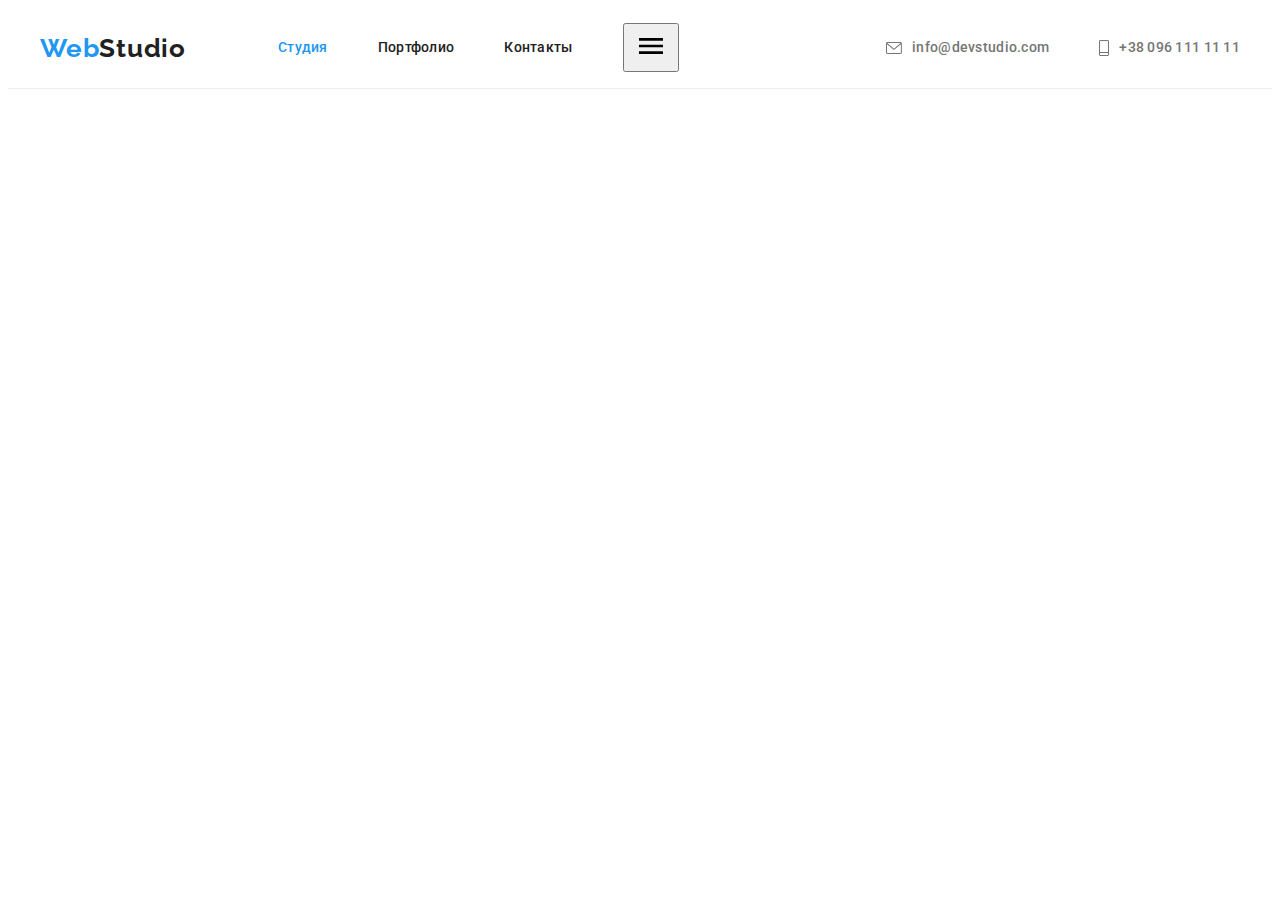
==== commit f8c9989b: "with burger svg" ====
--- a/index.html
+++ b/index.html
@@ -33,7 +33,11 @@
                 <a class="nav-list__link link"  href="#">Контакты</a>
             </li>
         </ul>
-
+         <button type="button" class="burger-btn"> 
+          <svg class="burger-btn__icon" width="40" height="40"> 
+              <use href="./img/sprite.svg#burger-icon"> </use>
+          </svg>
+         </button>
         </nav>
          <ul class="list contact">
         <li class="contact__size">
@@ -54,7 +58,7 @@
     </div>
         </header>
         <main>
-            <section class="hero">
+            <!-- <section class="hero">
                 <div class="container">
                 <h1 class="container__title">Эффективные решения <br> для вашего бизнеса</h1>
             <button class="container__btn" type="button" data-modal-open>Заказать услугу</button>
@@ -102,8 +106,8 @@
                     </li>
                 </ul>
                 </div>
-            </section>
-            <section class="section space-non">
+            </section> -->
+            <!-- <section class="section space-non">
                 <div class="container"> 
                     <h2 class="block_name">Чем мы занимаемся</h2>
                     <ul class="process-work">
@@ -127,8 +131,8 @@
                         </li>
                     </ul>
                 </div>
-            </section>
-            <section class="team section">
+            </section> -->
+            <!-- <section class="team section">
                 <div class="container">
                 <h2 class="block_name">Наша команда</h2>
                 <ul class="team-members">
@@ -279,8 +283,8 @@
                     </li> 
                 </ul>
              </div>
-            </section>
-            <section class="section">
+            </section> -->
+            <!-- <section class="section">
                 <div class="container">
                     <h1 class="block_name"> Постоянные клиенты</h1>
                     <ul class="clients list">
@@ -328,9 +332,9 @@
                         </li>
                     </ul>
                 </div>
-            </section>
+            </section> -->
         </main>
-        <footer class="dark-thema ">
+        <!-- <footer class="dark-thema ">
             <div class="container footer">
               <div class=" join">  
               <a class="link footer__logo " href=""> <span class="header__web">Web</span>Studio</a>
@@ -391,7 +395,7 @@
             </form>
           
         </div>
-        </footer>
+        </footer> -->
         <div class="backdrop is-hidden" data-modal>
             <div class="modal">
                 <button type="button" class="modal-close-btn" data-modal-close>
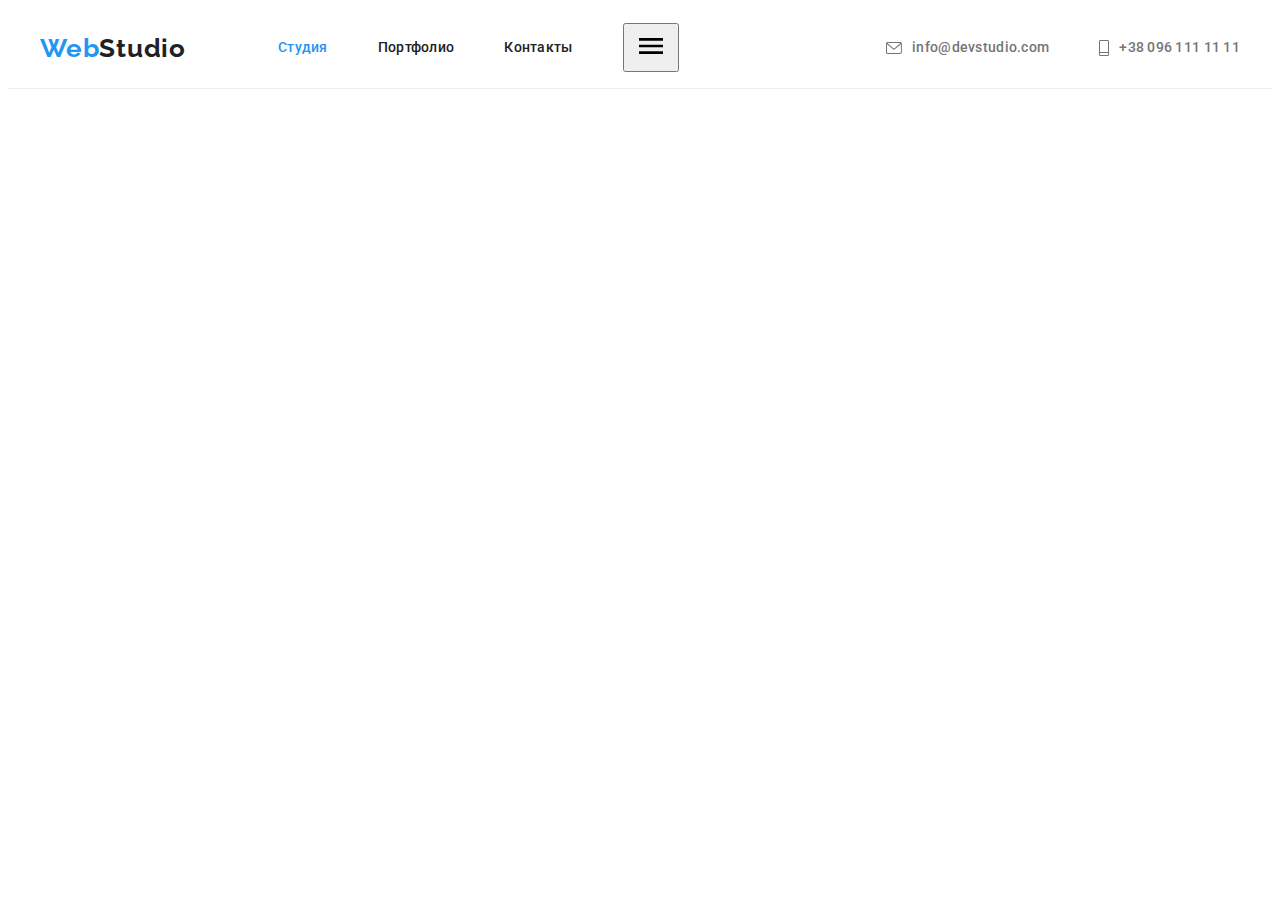
==== commit bc53c158: "header in process" ====
--- a/index.html
+++ b/index.html
@@ -39,7 +39,7 @@
           </svg>
          </button>
         </nav>
-         <ul class="list contact">
+     <ul class="list contact">
         <li class="contact__size">
             <a class="contact-mail link contact-logo" href="mail:info@devstudio.com">info@devstudio.com
             <svg class="contact-logo-icon" width="16px" height="12px">
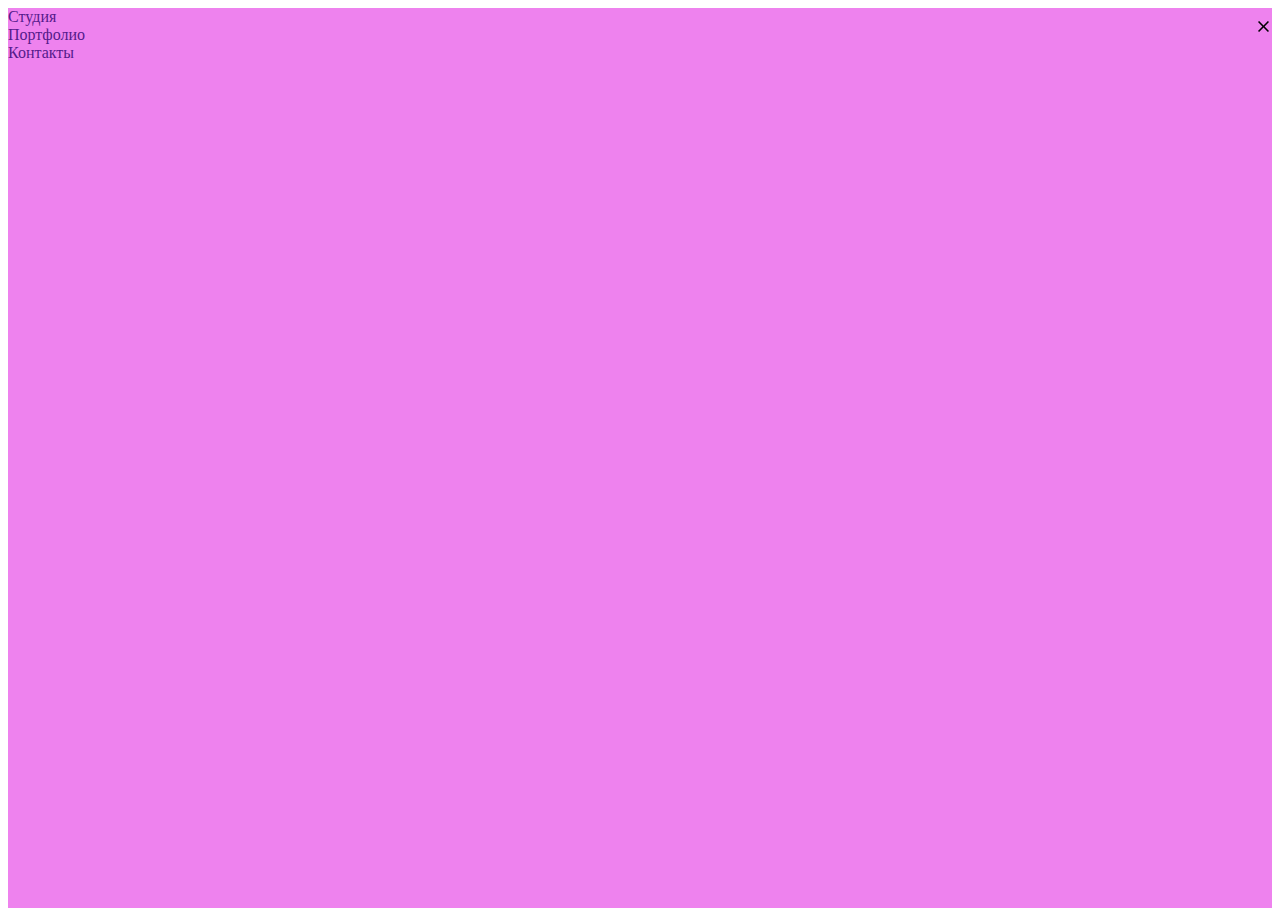
==== commit 41a1f637: "with burger modal window" ====
--- a/index.html
+++ b/index.html
@@ -55,6 +55,25 @@
             </a>
         </li>
         </ul>  
+    </div>
+    <div class="mobile-menu">
+        <button class="mobile-menu__close-btn"> 
+            <svg class="mobile-menu__close-icon" width="18px" height="18px">
+                <use href="./img/sprite.svg#icon-close-btn"> </use>
+            </svg>
+
+        </button>
+          <ul>
+            <li>
+                <a class="link" href="">Студия</a>
+                 </li>
+            <li>
+                <a class="link" href="">Портфолио</a>
+                 </li>
+            <li>
+                <a class="link" href=""> Контакты</a>
+                 </li>
+          </ul>
     </div>
         </header>
         <main>
--- a/css/main.min.css
+++ b/css/main.min.css
@@ -1,2 +1,2 @@
-:root{--accent-color: #2196f3;--dark-text-color: #212121;--light-dark-text-color: #757575;--main-light-text-color: #ffffff;--icon-grey-main-color: #afb1b8;--primary-font-family: Roboto, sans-serif;--secondary-font-family: Raleway, sans-serif}.list{list-style:none}.link{text-decoration:none}.container{width:1200px;padding-left:15px;padding-right:15px;margin-left:auto;margin-right:auto}.body{font-family:var(--primary-font-family)}h1,h2,h3,h4,h5,p{margin-top:0;margin-bottom:0}ul,ol{margin-top:0;margin-bottom:0;padding:0}img{display:block}.section{padding-top:94px;padding-bottom:94px}.container{width:1200px;padding-left:15px;padding-right:15px;margin-left:auto;margin-right:auto}.visually-hidden{position:absolute;width:1px;height:1px;margin:-1px;border:0;padding:0;white-space:nowrap;clip-path:inset(100%);clip:rect(0 0 0 0);overflow:hidden}.container__btn{min-width:200px;padding:10px 26px;border:1px solid var(--accent-color);border-radius:4px;font-family:var(--primary-font-family);font-weight:700;font-size:16px;line-height:30px;cursor:pointer;color:var(--main-light-text-color);background-color:var(--accent-color);transition:background-color 250ms cubic-bezier(0.4, 0, 0.2, 1)}.container__btn:hover,.container__btn:focus{background-color:#188ce8;color:var(--main-light-text-color)}.social{display:flex;justify-content:space-between;margin-top:16px}.social__link{display:flex;align-items:center;justify-content:center;width:44px;height:44px;background-color:none;border-radius:50%;transition:background-color 250ms cubic-bezier(0.4, 0, 0.2, 1)}.social__link:hover,.social__link:focus{background-color:var(--accent-color)}.social__icon{fill:var(--icon-grey-main-color);transition:fill 250ms cubic-bezier(0.4, 0, 0.2, 1)}.social__link:hover .social__icon,.social__link:focus .social__icon{fill:#ffffff}.social-footer__link:hover .social__icon{fill:#ffffff}.social-footer{display:flex;margin-top:20px}.social-footer__link{display:flex;align-items:center;justify-content:center;width:44px;height:44px;background-color:rgba(100,100,100,0.1);border-radius:50%;transition:background-color 250ms cubic-bezier(0.4, 0, 0.2, 1)}.social-footer__link:hover,.social-footer__link:focus{background-color:var(--accent-color)}.social__item:not(:last-child){margin-right:10px}.social-footer__icon{fill:var(--main-light-text-color);transition:fill 250ms cubic-bezier(0.4, 0, 0.2, 1)}.container__title{text-align:center;margin-bottom:30px;font-weight:900;font-size:44px;line-height:1.4;letter-spacing:0.06em;text-transform:uppercase;color:var(--main-light-text-color)}.logo__header{font-family:var(--secondary-font-family);font-weight:700;font-size:26px;line-height:1.19;letter-spacing:0.03em;color:var(--dark-text-color)}.logo{margin-right:92px;display:block}.header__web{color:var(--accent-color)}.footer__logo{font-family:var(--secondary-font-family);font-weight:700;font-size:26px;line-height:1.19;letter-spacing:0.03em;color:var(--main-light-text-color);cursor:pointer}.header{border-bottom:1px solid #ececec}.header__container{display:flex;align-items:center}.navigation{display:flex;align-items:center}.nav-list{display:flex;align-items:center}.nav-list__link{position:relative;display:block;padding-top:32px;padding-bottom:32px;font-family:var(--primary-font-family);font-weight:500;font-size:14px;line-height:1.14;letter-spacing:0.02em;color:var(--dark-text-color);transition:color 250ms cubic-bezier(0.4, 0, 0.2, 1)}.nav-list__link:hover,.nav-list__link:focus{color:var(--accent-color)}.nav-list__link::after{content:'';position:absolute;left:0;bottom:0;display:block;width:100%;height:4px;background-color:var(--accent-color);border-radius:2px;transform:scaleX(0);transition:transform 250ms cubic-bezier(0.4, 0, 0.2, 1)}.nav-list__link:hover::after,.nav-list__link:focus::after{transform:scaleX(1)}.nav-list__item{margin-right:50px}.nav-list__item:not(:last-child){margin-right:50px}.current{color:var(--accent-color)}.current:active{content:'';position:absolute;left:0;bottom:0;display:block;width:100%;height:4px;background-color:var(--accent-color);border-radius:2px;transform:scaleX(0);transition:transform 250ms cubic-bezier(0.4, 0, 0.2, 1)}.contact{display:flex;align-items:center;margin-left:auto}.contact__size{margin-right:50px}.contact__size:nth-child(2n){margin-right:0}.contact-number,.contact-mail{padding-top:24px;padding-bottom:24px;font-family:var(--primary-font-family);font-weight:500;font-size:14px;line-height:1.14;letter-spacing:0.02em;color:#757575;transition:color 250ms cubic-bezier(0.4, 0, 0.2, 1)}.contact-number:hover,.contact-number:focus,.contact-mail:hover,.contact-mail:focus{color:var(--accent-color)}.contact-logo{display:flex;align-items:center;justify-content:flex-end;flex-direction:row-reverse}.contact-logo-icon{fill:#757575;transition:fill 250ms cubic-bezier(0.4, 0, 0.2, 1);margin-right:10px}.contact-mail:hover .contact-logo-icon,.contact-mail:focus .contact-logo-icon{fill:var(--accent-color)}.contact-number:hover .contact-logo-icon,.contact-number:focus .contact-logo-icon{fill:var(--accent-color)}.hero{background-image:linear-gradient(rgba(47,48,58,0.4), rgba(47,48,58,0.4)),url("../goit-markup-hw-04/img/img_hero.jpg");background-color:#c4c4c4;background-size:cover;background-repeat:no-repeat;max-width:1600px;margin-left:auto;margin-right:auto;padding-top:200px;padding-bottom:200px;text-align:center}.block_name{text-align:center;margin-bottom:50px;font-weight:700;font-size:36px;line-height:1.16;letter-spacing:0.03em;color:var(--dark-text-color)}.benefits{display:flex;justify-content:start;flex-wrap:wrap}.benefits__section{width:270px;margin-right:30px}.benefits__section:nth-child(4n){margin-right:0}.benefits-name{margin-bottom:10px;margin-top:30px;font-weight:700;font-size:14px;line-height:1.14;letter-spacing:0.03em;text-transform:uppercase;color:var(--dark-text-color)}.benefits-name:nth-last-child(4n){margin:0}.benefits-name__description{font-weight:400;font-size:14px;line-height:1.7;letter-spacing:0.03em;color:var(--light-dark-text-color)}.benefits__item{display:flex;justify-content:center;align-items:center;background-color:#f5f4fa;width:270px;height:120px;border-radius:5px}.process-work{display:flex;flex-wrap:wrap;align-items:center}.process-work__pict{margin-right:30px}.process-work__pict:nth-child(3n){margin-right:0}.process-work__block{position:relative}.process-work__about{display:flex;justify-content:center;align-items:center;position:absolute;background-color:rgba(47,48,58,0.8);width:100%;height:70px;bottom:0}.space-non{padding-top:0}.team{background-color:#f5f4fa}.team-members{display:flex;flex-wrap:wrap;align-items:center}.team-members__pict{margin-right:30px;text-align:center;box-sizing:border-box;border-width:270px;border:1px;box-shadow:0px 1px 3px rgba(0,0,0,0.12),0px 1px 1px rgba(0,0,0,0.14),0px 2px 1px rgba(0,0,0,0.2);border-radius:0px 0px 4px 4px;background-color:var(--main-light-text-color)}.team-members__pict:nth-child(4n){margin-right:0}.team-members__space{padding-top:30px;padding-bottom:30px;padding-left:32px;padding-right:32px}.employee{margin-bottom:10px;font-weight:500;font-size:16px;line-height:1.18;letter-spacing:0.03em;color:var(--dark-text-color)}.employee__work{font-weight:400;font-size:16px;line-height:1.18;letter-spacing:0.03em;color:var(--light-dark-text-color)}.clients{display:flex;justify-content:space-between}.clients-list{display:flex;align-items:center;justify-content:center;width:170px;height:92px;outline:1px solid var(--icon-grey-main-color);border-radius:5px;transition:outline 250ms cubic-bezier(0.4, 0, 0.2, 1)}.clients-list:hover,.clients-list:focus{outline:1px solid var(--accent-color)}.clients-card{display:block}.clients-card:not(:last-child){margin-right:30px}.clients-list-logo{fill:var(--icon-grey-main-color);transition:fill 250ms cubic-bezier(0.4, 0, 0.2, 1)}.clients-list:hover .clients-list-logo,.clients-list:focus .clients-list-logo{fill:var(--accent-color)}.dark-thema{background-color:#2f303a;padding-top:60px;padding-bottom:60px}.footer__space{margin-top:20px}.footer__item{font-family:var(--primary-font-family)}.footer__item:not(:last-child){margin-bottom:9px}.link_adress{font-style:normal;font-weight:400;font-size:14px;line-height:1.7;letter-spacing:0.03em;color:var(--main-light-text-color);cursor:pointer}.contact-mail-footer,.contact-number-footer{font-style:normal;font-weight:400;font-size:14px;line-height:1.7;letter-spacing:0.03em;color:rgba(255,255,255,0.6);cursor:pointer}.social-footer{display:flex;margin-top:20px}.social-footer__link{display:flex;align-items:center;justify-content:center;width:44px;height:44px;background-color:rgba(100,100,100,0.1);border-radius:50%;transition:background-color 250ms cubic-bezier(0.4, 0, 0.2, 1)}.social-footer__link:hover,.social-footer__link:focus{background-color:var(--accent-color)}.social-footer__link:hover .social__icon{fill:#ffffff}.social__item:not(:last-child){margin-right:10px}.social-footer__item:not(:last-child){margin-right:10px}.social-footer__icon{fill:var(--main-light-text-color);transition:fill 250ms cubic-bezier(0.4, 0, 0.2, 1)}.footer-info{margin-left:70px}.footer{display:flex;align-items:baseline}.contact-form-input-footer::placeholder{font-family:var(--primary-font-family);font-weight:400;font-size:16px;line-height:20px;color:rgba(255,255,255,0.6);padding-left:16px}.footer-form{display:block;justify-content:center;align-items:center}.footer-contact-form{margin-left:92px}.footer-form-space{margin-bottom:20px}.footer-form-button{width:200px;height:50px}.contact-form-input-footer{min-width:358px;height:50px;border:1px solid rgba(255,255,255,0.3);border-radius:4px;background-color:transparent;transition:border-color 250ms cubic-bezier(0.4, 0, 0.2, 1);color:var(--main-light-text-color);margin-right:12px}.join{flex-grow:1}.join-name{font-family:var(--primary-font-family);font-weight:700;font-size:14px;line-height:16px;letter-spacing:0.03em;color:var(--main-light-text-color);text-transform:uppercase}.icon-button{display:inline-flex;align-items:center;min-width:200px;padding:10px 26px;border:1px solid var(--accent-color);border-radius:4px;font-family:var(--primary-font-family);font-weight:700;font-size:16px;line-height:30px;cursor:pointer;color:var(--main-light-text-color);background-color:var(--accent-color);transition:background-color 250ms cubic-bezier(0.4, 0, 0.2, 1)}.fly-send-icon{fill:#ffffff;margin-left:10px}.portfolio{display:flex;flex-wrap:wrap;justify-content:center;margin-bottom:50px}.portfolio_projects_btn{padding:6px 22px;border:1px;border-radius:4px;font-weight:500;font-size:16px;line-height:1.6;letter-spacing:0.03em;color:var(--dark-text-color);background-color:#f5f4fa;cursor:pointer;transition:background-color 250ms cubic-bezier(0.4, 0, 0.2, 1),color 250ms cubic-bezier(0.4, 0, 0.2, 1),box-shadow 250ms cubic-bezier(0.4, 0, 0.2, 1)}.portfolio_projects_btn:hover,.portfolio_projects_btn:focus{color:var(--main-light-text-color);background-color:var(--accent-color);box-shadow:0px 2px rgba(0,0,0,0.3)}.portfolio-btn:not(:last-child){margin-right:8px}.project{display:flex;flex-wrap:wrap;margin-left:-30px;margin-top:-30px}.projects-block{flex-basis:calc((100% - 90px) / 3);margin-left:30px;margin-top:30px}.project-card-wrapper{padding-top:20px;padding-bottom:20px;padding-left:24px;border:1px solid #eeeeee;border-top:none}.project-card-link{display:block;text-decoration:none}.project-card-link:hover,.project-card-link:focus{box-shadow:2px 6px 8px 1px rgba(0,0,0,0.3)}.project-card-link{transition:box-shadow 250ms cubic-bezier(0.4, 0, 0.2, 1)}.projects_name{font-weight:700;font-size:18px;line-height:2;letter-spacing:0.06em;color:var(--dark-text-color);margin-bottom:8px}.projects_name_type{font-weight:400;font-size:16px;line-height:1.8;letter-spacing:0.03em;color:var(--light-dark-text-color);cursor:pointer}.project-card-img-wrapper{position:relative;overflow:hidden}.overlay{background-color:rgba(33,150,243,0.9);position:absolute;font-family:var(--primary-font-family);font-weight:400;font-size:18px;line-height:28px;letter-spacing:0.03em;color:var(--main-light-text-color);text-align:start;top:0;left:0;width:100%;height:100%;padding:20px 20px;overflow:auto;transform:translateY(100%);transition:transform 250ms cubic-bezier(0.4, 0, 0.2, 1)}.project-card-link:hover .overlay,.project-card-link:focus .overlay{transform:translateY(0%)}.backdrop{position:fixed;top:0;left:0;width:100vw;height:100vh;background-color:rgba(0,0,0,0.2);transition:opacity 250ms cubic-bezier(0.4, 0, 0.2, 1),visibility 250ms cubic-bezier(0.4, 0, 0.2, 1)}.backdrop.is-hidden{opacity:0;visibility:hidden;pointer-events:none}.modal{position:absolute;padding:40px;top:50%;left:50%;transform:translate(-50%, -50%);width:528px;height:582px;background-color:#fff}.modal-close-btn{position:absolute;top:8px;right:8px;display:flex;justify-content:center;align-items:center;width:30px;height:30px;border-radius:50%;border:1px solid var(--icon-grey-main-color);background-color:transparent;padding:0;cursor:pointer}.modal-close-icon :focus,.modal-close-icon:hover{fill:var(--accent-color)}.contact-form-field{display:block;margin-bottom:10px}.contact-form-input-wrapper{position:relative;display:block;margin-top:4px}.contact-form-input{width:100%;height:40px;padding-left:42px;border:1px solid rgba(33,33,33,0.2);border-radius:4px;transition:border-color 250ms cubic-bezier(0.4, 0, 0.2, 1)}.contact-form-input:focus{outline:none;border-color:var(--accent-color)}.contact-form-icon{position:absolute;top:50%;left:12px;transform:translateY(-50%);display:block;width:18px;height:18px;background-color:transparent;transition:background-color 250ms cubic-bezier(0.4, 0, 0.2, 1)}.contact-form-input:focus+.contact-form-icon{fill:var(--accent-color)}.contact-form-message{display:block;width:100%;height:100px;margin-top:6px;padding:10px 16px;resize:none;border:1px solid #555555;font-family:var(--primary-font-family);font-weight:400;font-size:14px;line-height:16px;letter-spacing:0.01em;border:1px solid rgba(33,33,33,0.2);border-radius:4px;transition:border-color 250ms cubic-bezier(0.4, 0, 0.2, 1)}.contact-form-message:focus{outline:none;border-color:var(--accent-color)}.contact-form-message::placeholder{color:rgba(117,117,117,0.5)}.contact-form-checkbox-wrapper{margin-bottom:30px;position:relative}.contact-form-checkbox-label{display:flex;align-items:center;font-family:var(--primary-font-family);font-weight:400;font-size:14px;line-height:24px;letter-spacing:0.03em;color:var(--light-dark-text-color)}.checkbox-label-icon{display:inline-block;width:15px;height:15px;border:1px solid #ffffff;cursor:pointer;content:'';margin-right:10px}.condition{font-family:var(--primary-font-family);font-weight:400;font-size:14px;line-height:24px;letter-spacing:0.03em;color:var(--accent-color)}.contact-form-checkbox:focus+.checkbox-label-icon.icon-check:checked{outline:1px solid rgba(0,0,255,0.5)}.contact-form-submit-btn{display:block;margin:0 auto;min-width:200px;height:50px;padding:10px 16px;border:1px solid var(--accent-color);border-radius:5px;background-color:var(--accent-color);font-family:var(--primary-font-family);font-weight:700;font-size:16px;line-height:30px;letter-spacing:0.06em;box-shadow:0px 2px rgba(0,0,0,0.2);text-align:center;text-decoration-color:var(--main-light-text-color);cursor:pointer;transition:background-color 250ms cubic-bezier(0.4, 0, 0.2, 1),color 250ms cubic-bezier(0.4, 0, 0.2, 1)}.contact-form-submit-btn:hover,.contact-form-submit-btn:focus{background-color:var(--accent-color);color:var(--secondary-text-color-theme-dark)}.send-form-decoration{color:#eeeeee}.form-text{margin-bottom:12px;font-family:var(--primary-font-family);font-weight:700;font-size:20px;line-height:23px;text-align:center;letter-spacing:0.03em;color:var(--dark-text-color)}.form-text-style{font-family:var(--primary-font-family);font-weight:400;font-size:12px;line-height:14px;letter-spacing:0.01em;color:var(--light-dark-text-color)}.icon-check{position:absolute;border:1px;left:0;transform:translate(-10, -50%);cursor:pointer;opacity:1}.contact-form-checkbox:checked+.contact-form-checkbox-label .icon-check{opacity:0}.icon-blue-checkbox{position:absolute;display:inline-block;border:1px;width:16px;height:16px;cursor:pointer;opacity:1;margin-right:10px}.icon-check-tickbox{position:absolute;fill:#ffffff;background-color:var(--accent-color);border-radius:1px solid var(--accent-color);border-radius:2px;opacity:0;transform:translate(-10, -50%)}.contact-form-checkbox:checked+.contact-form-checkbox-label .icon-check-tickbox{opacity:1}
+.list{list-style:none}.link{text-decoration:none}.body{font-family:var(--primary-font-family)}h1,h2,h3,h4,h5,p{margin-top:0;margin-bottom:0}ul,ol{margin-top:0;margin-bottom:0;padding:0}img{display:block}.section{padding-top:94px;padding-bottom:94px}.container{padding-left:15px;padding-right:15px;margin-right:0;margin-left:0;margin-bottom:0;margin-top:0}@media screen and (min-width: 480px){.container{width:450px;margin-left:auto;margin-right:auto}}@media screen and (min-width: 768px){.container{width:722px}}@media screen and (min-width: 1200px){.container{width:1170px}}.backdrop{position:fixed;top:0;left:0;width:100vw;height:100vh;background-color:rgba(0,0,0,0.2);transition:opacity 250ms cubic-bezier(0.4, 0, 0.2, 1),visibility 250ms cubic-bezier(0.4, 0, 0.2, 1)}.backdrop.is-hidden{opacity:0;visibility:hidden;pointer-events:none}.modal{position:absolute;padding:40px;top:50%;left:50%;transform:translate(-50%, -50%);width:528px;height:582px;background-color:#fff}.modal-close-btn{position:absolute;top:8px;right:8px;display:flex;justify-content:center;align-items:center;width:30px;height:30px;border-radius:50%;border:1px solid var(--icon-grey-main-color);background-color:transparent;padding:0;cursor:pointer}.modal-close-icon :focus,.modal-close-icon:hover{fill:var(--accent-color)}.contact-form-field{display:block;margin-bottom:10px}.contact-form-input-wrapper{position:relative;display:block;margin-top:4px}.contact-form-input{width:100%;height:40px;padding-left:42px;border:1px solid rgba(33,33,33,0.2);border-radius:4px;transition:border-color 250ms cubic-bezier(0.4, 0, 0.2, 1)}.contact-form-input:focus{outline:none;border-color:var(--accent-color)}.contact-form-icon{position:absolute;top:50%;left:12px;transform:translateY(-50%);display:block;width:18px;height:18px;background-color:transparent;transition:background-color 250ms cubic-bezier(0.4, 0, 0.2, 1)}.contact-form-input:focus+.contact-form-icon{fill:var(--accent-color)}.contact-form-message{display:block;width:100%;height:100px;margin-top:6px;padding:10px 16px;resize:none;border:1px solid #555555;font-family:var(--primary-font-family);font-weight:400;font-size:14px;line-height:16px;letter-spacing:0.01em;border:1px solid rgba(33,33,33,0.2);border-radius:4px;transition:border-color 250ms cubic-bezier(0.4, 0, 0.2, 1)}.contact-form-message:focus{outline:none;border-color:var(--accent-color)}.contact-form-message::placeholder{color:rgba(117,117,117,0.5)}.contact-form-checkbox-wrapper{margin-bottom:30px;position:relative}.contact-form-checkbox-label{display:flex;align-items:center;font-family:var(--primary-font-family);font-weight:400;font-size:14px;line-height:24px;letter-spacing:0.03em;color:var(--light-dark-text-color)}.checkbox-label-icon{display:inline-block;width:15px;height:15px;border:1px solid #ffffff;cursor:pointer;content:'';margin-right:10px}.condition{font-family:var(--primary-font-family);font-weight:400;font-size:14px;line-height:24px;letter-spacing:0.03em;color:var(--accent-color)}.contact-form-checkbox:focus+.checkbox-label-icon.icon-check:checked{outline:1px solid rgba(0,0,255,0.5)}.contact-form-submit-btn{display:block;margin:0 auto;min-width:200px;height:50px;padding:10px 16px;border:1px solid var(--accent-color);border-radius:5px;background-color:var(--accent-color);font-family:var(--primary-font-family);font-weight:700;font-size:16px;line-height:30px;letter-spacing:0.06em;box-shadow:0px 2px rgba(0,0,0,0.2);text-align:center;text-decoration-color:var(--main-light-text-color);cursor:pointer;transition:background-color 250ms cubic-bezier(0.4, 0, 0.2, 1),color 250ms cubic-bezier(0.4, 0, 0.2, 1)}.contact-form-submit-btn:hover,.contact-form-submit-btn:focus{background-color:var(--accent-color);color:var(--secondary-text-color-theme-dark)}.send-form-decoration{color:#eeeeee}.form-text{margin-bottom:12px;font-family:var(--primary-font-family);font-weight:700;font-size:20px;line-height:23px;text-align:center;letter-spacing:0.03em;color:var(--dark-text-color)}.form-text-style{font-family:var(--primary-font-family);font-weight:400;font-size:12px;line-height:14px;letter-spacing:0.01em;color:var(--light-dark-text-color)}.icon-check{position:absolute;border:1px;left:0;transform:translate(-10, -50%);cursor:pointer;opacity:1}.contact-form-checkbox:checked+.contact-form-checkbox-label .icon-check{opacity:0}.icon-blue-checkbox{position:absolute;display:inline-block;border:1px;width:16px;height:16px;cursor:pointer;opacity:1;margin-right:10px}.icon-check-tickbox{position:absolute;fill:#ffffff;background-color:var(--accent-color);border-radius:1px solid var(--accent-color);border-radius:2px;opacity:0;transform:translate(-10, -50%)}.contact-form-checkbox:checked+.contact-form-checkbox-label .icon-check-tickbox{opacity:1}.benefits{display:flex;justify-content:start;flex-wrap:wrap}.benefits__section{width:270px;margin-right:30px}.benefits__section:nth-child(4n){margin-right:0}.benefits-name{margin-bottom:10px;margin-top:30px;font-weight:700;font-size:14px;line-height:1.14;letter-spacing:0.03em;text-transform:uppercase;color:var(--dark-text-color)}.benefits-name:nth-last-child(4n){margin:0}.benefits-name{font-weight:400;font-size:14px;line-height:1.7;letter-spacing:0.03em;color:var(--light-dark-text-color)}.benefits__item{display:flex;justify-content:center;align-items:center;background-color:#f5f4fa;width:270px;height:120px;border-radius:5px}.block_name{text-align:center;margin-bottom:50px;font-weight:700;font-size:36px;line-height:1.16;letter-spacing:0.03em;color:var(--dark-text-color)}.clients{display:flex;justify-content:space-between}.clients-list{display:flex;align-items:center;justify-content:center;width:170px;height:92px;outline:1px solid var(--icon-grey-main-color);border-radius:5px;transition:outline 250ms cubic-bezier(0.4, 0, 0.2, 1)}.clients-list:hover,.clients-list:focus{outline:1px solid var(--accent-color)}.clients-card{display:block}.clients-card:not(:last-child){margin-right:30px}.clients-list-logo{fill:var(--icon-grey-main-color);transition:fill 250ms cubic-bezier(0.4, 0, 0.2, 1)}.clients-list:hover .clients-list-logo,.clients-list:focus .clients-list-logo{fill:var(--accent-color)}.hero{background-image:linear-gradient(rgba(47,48,58,0.4), rgba(47,48,58,0.4)),url("../goit-markup-hw-04/img/img_hero.jpg");background-color:#c4c4c4;background-size:cover;background-repeat:no-repeat;max-width:1600px;margin-left:auto;margin-right:auto;padding-top:200px;padding-bottom:200px;text-align:center}.logo{margin-right:92px;display:block}.logo__header{font-family:var(--secondary-font-family);font-weight:700;font-size:26px;line-height:1.19;letter-spacing:0.03em;color:var(--dark-text-color)}.logo-footer{font-family:var(--secondary-font-family);font-weight:700;font-size:26px;line-height:1.19;letter-spacing:0.03em;color:var(--main-light-text-color);cursor:pointer}.header__web{color:var(--accent-color)}.container__btn{min-width:200px;padding:10px 26px;border:1px solid var(--accent-color);border-radius:4px;font-family:var(--primary-font-family);font-weight:700;font-size:16px;line-height:30px;cursor:pointer;color:var(--main-light-text-color);background-color:var(--accent-color);transition:background-color 250ms cubic-bezier(0.4, 0, 0.2, 1)}.container__btn:hover,.container__btn:focus{background-color:#188ce8;color:var(--main-light-text-color)}.portfolio{display:flex;flex-wrap:wrap;justify-content:center;margin-bottom:50px}.portfolio_projects_btn{padding:6px 22px;border:1px;border-radius:4px;font-weight:500;font-size:16px;line-height:1.6;letter-spacing:0.03em;color:var(--dark-text-color);background-color:#f5f4fa;cursor:pointer;transition:background-color 250ms cubic-bezier(0.4, 0, 0.2, 1),color 250ms cubic-bezier(0.4, 0, 0.2, 1),box-shadow 250ms cubic-bezier(0.4, 0, 0.2, 1)}.portfolio_projects_btn:hover,.portfolio_projects_btn:focus{color:var(--main-light-text-color);background-color:var(--accent-color);box-shadow:0px 2px rgba(0,0,0,0.3)}.portfolio-btn:not(:last-child){margin-right:8px}.process-work{display:flex;flex-wrap:wrap;align-items:center}.process-work__pict{margin-right:30px}.process-work__pict:nth-child(3n){margin-right:0}.process-work__block{position:relative}.process-work__about{display:flex;justify-content:center;align-items:center;position:absolute;background-color:rgba(47,48,58,0.8);width:100%;height:70px;bottom:0}.space-non{padding-top:0}.project{display:flex;flex-wrap:wrap;margin-left:-30px;margin-top:-30px}.projects-block{flex-basis:calc((100% - 90px) / 3);margin-left:30px;margin-top:30px}.project-card-wrapper{padding-top:20px;padding-bottom:20px;padding-left:24px;border:1px solid #eeeeee;border-top:none}.project-card-link{display:block;text-decoration:none}.project-card-link:hover,.project-card-link:focus{box-shadow:2px 6px 8px 1px rgba(0,0,0,0.3)}.project-card-link{transition:box-shadow 250ms cubic-bezier(0.4, 0, 0.2, 1)}.projects_name{font-weight:700;font-size:18px;line-height:2;letter-spacing:0.06em;color:var(--dark-text-color);margin-bottom:8px}.projects_name_type{font-weight:400;font-size:16px;line-height:1.8;letter-spacing:0.03em;color:var(--light-dark-text-color);cursor:pointer}.project-card-img-wrapper{position:relative;overflow:hidden}.overlay{background-color:rgba(33,150,243,0.9);position:absolute;font-family:var(--primary-font-family);font-weight:400;font-size:18px;line-height:28px;letter-spacing:0.03em;color:var(--main-light-text-color);text-align:start;top:0;left:0;width:100%;height:100%;padding:20px 20px;overflow:auto;transform:translateY(100%);transition:transform 250ms cubic-bezier(0.4, 0, 0.2, 1)}.project-card-link:hover .overlay,.project-card-link:focus .overlay{transform:translateY(0%)}.social-footer{display:flex;margin-top:20px}.social-footer__link{display:flex;align-items:center;justify-content:center;width:44px;height:44px;background-color:rgba(100,100,100,0.1);border-radius:50%;transition:background-color 250ms cubic-bezier(0.4, 0, 0.2, 1)}.social-footer__link:hover,.social-footer__link:focus{background-color:var(--accent-color)}.social-footer__icon{fill:var(--main-light-text-color);transition:fill 250ms cubic-bezier(0.4, 0, 0.2, 1)}.social-list{display:flex;justify-content:space-between;margin-top:16px}.social-list-link{display:flex;align-items:center;justify-content:center;width:44px;height:44px;background-color:none;border-radius:50%;transition:background-color 250ms cubic-bezier(0.4, 0, 0.2, 1)}.social-list-link:hover,.social-list-link:focus{background-color:var(--accent-color)}.social__icon{fill:var(--icon-grey-main-color);transition:fill 250ms cubic-bezier(0.4, 0, 0.2, 1)}.social-list-link:hover .social__icon,.social-list-link:focus .social__icon{fill:#ffffff}.social-footer__link:hover .social__icon{fill:#ffffff}.social__item:not(:last-child){margin-right:10px}.team{background-color:#f5f4fa}.team-members{display:flex;flex-wrap:wrap;align-items:center}.team-members__pict{margin-right:30px;text-align:center;box-sizing:border-box;border-width:270px;border:1px;box-shadow:0px 1px 3px rgba(0,0,0,0.12),0px 1px 1px rgba(0,0,0,0.14),0px 2px 1px rgba(0,0,0,0.2);border-radius:0px 0px 4px 4px;background-color:var(--main-light-text-color)}.team-members__pict:nth-child(4n){margin-right:0}.team-members__space{padding-top:30px;padding-bottom:30px;padding-left:32px;padding-right:32px}.employee{margin-bottom:10px;font-weight:500;font-size:16px;line-height:1.18;letter-spacing:0.03em;color:var(--dark-text-color)}.employee__work{font-weight:400;font-size:16px;line-height:1.18;letter-spacing:0.03em;color:var(--light-dark-text-color)}.dark-thema{background-color:#2f303a;padding-top:60px;padding-bottom:60px}.footer__space{margin-top:20px}.footer__item{font-family:var(--primary-font-family)}.footer__item:not(:last-child){margin-bottom:9px}.link_adress{font-style:normal;font-weight:400;font-size:14px;line-height:1.7;letter-spacing:0.03em;color:var(--main-light-text-color);cursor:pointer}.contact-mail-footer,.contact-number-footer{font-style:normal;font-weight:400;font-size:14px;line-height:1.7;letter-spacing:0.03em;color:rgba(255,255,255,0.6);cursor:pointer}.social-footer{display:flex;margin-top:20px}.social-footer__link{display:flex;align-items:center;justify-content:center;width:44px;height:44px;background-color:rgba(100,100,100,0.1);border-radius:50%;transition:background-color 250ms cubic-bezier(0.4, 0, 0.2, 1)}.social-footer__link:hover,.social-footer__link:focus{background-color:var(--accent-color)}.social-footer__link:hover .social__icon{fill:#ffffff}.social-footer__item:not(:last-child){margin-right:10px}.social-footer__icon{fill:var(--main-light-text-color);transition:fill 250ms cubic-bezier(0.4, 0, 0.2, 1)}.footer-info{margin-left:70px}.footer{display:flex;align-items:baseline}.contact-form-input-footer::placeholder{font-family:var(--primary-font-family);font-weight:400;font-size:16px;line-height:20px;color:rgba(255,255,255,0.6);padding-left:16px}.footer-form{display:block;justify-content:center;align-items:center}.footer-contact-form{margin-left:92px}.footer-form-space{margin-bottom:20px}.footer-form-button{width:200px;height:50px}.contact-form-input-footer{min-width:358px;height:50px;border:1px solid rgba(255,255,255,0.3);border-radius:4px;background-color:transparent;transition:border-color 250ms cubic-bezier(0.4, 0, 0.2, 1);color:var(--main-light-text-color);margin-right:12px}.join{flex-grow:1}.join-name{font-family:var(--primary-font-family);font-weight:700;font-size:14px;line-height:16px;letter-spacing:0.03em;color:var(--main-light-text-color);text-transform:uppercase}.icon-button{display:inline-flex;align-items:center;min-width:200px;padding:10px 26px;border:1px solid var(--accent-color);border-radius:4px;font-family:var(--primary-font-family);font-weight:700;font-size:16px;line-height:30px;cursor:pointer;color:var(--main-light-text-color);background-color:var(--accent-color);transition:background-color 250ms cubic-bezier(0.4, 0, 0.2, 1)}.fly-send-icon{fill:#ffffff;margin-left:10px}.nav-list{display:none}.contact-number,.contact-mail{display:none}.contact{display:none}.navigation{display:flex;justify-content:space-between;align-items:center}.burger-btn{background-color:transparent;border:none;padding:0;line-height:0}.header{position:relative;padding-top:15px}.mobile-menu{position:absolute;top:0;left:0;width:100%;height:100vh;overflow:auto;background-color:violet}.mobile-menu__close-btn{position:absolute;top:10px;right:0;background-color:transparent;border:none;padding:0;line-height:0}.container__title{text-align:center;margin-bottom:30px;font-weight:900;font-size:44px;line-height:1.4;letter-spacing:0.06em;text-transform:uppercase;color:var(--main-light-text-color)}:root{--accent-color: #2196f3;--dark-text-color: #212121;--light-dark-text-color: #757575;--main-light-text-color: #ffffff;--icon-grey-main-color: #afb1b8;--primary-font-family: Roboto, sans-serif;--secondary-font-family: Raleway, sans-serif}.visually-hidden{position:absolute;width:1px;height:1px;margin:-1px;border:0;padding:0;white-space:nowrap;clip-path:inset(100%);clip:rect(0 0 0 0);overflow:hidden}
 /*# sourceMappingURL=main.min.css.map */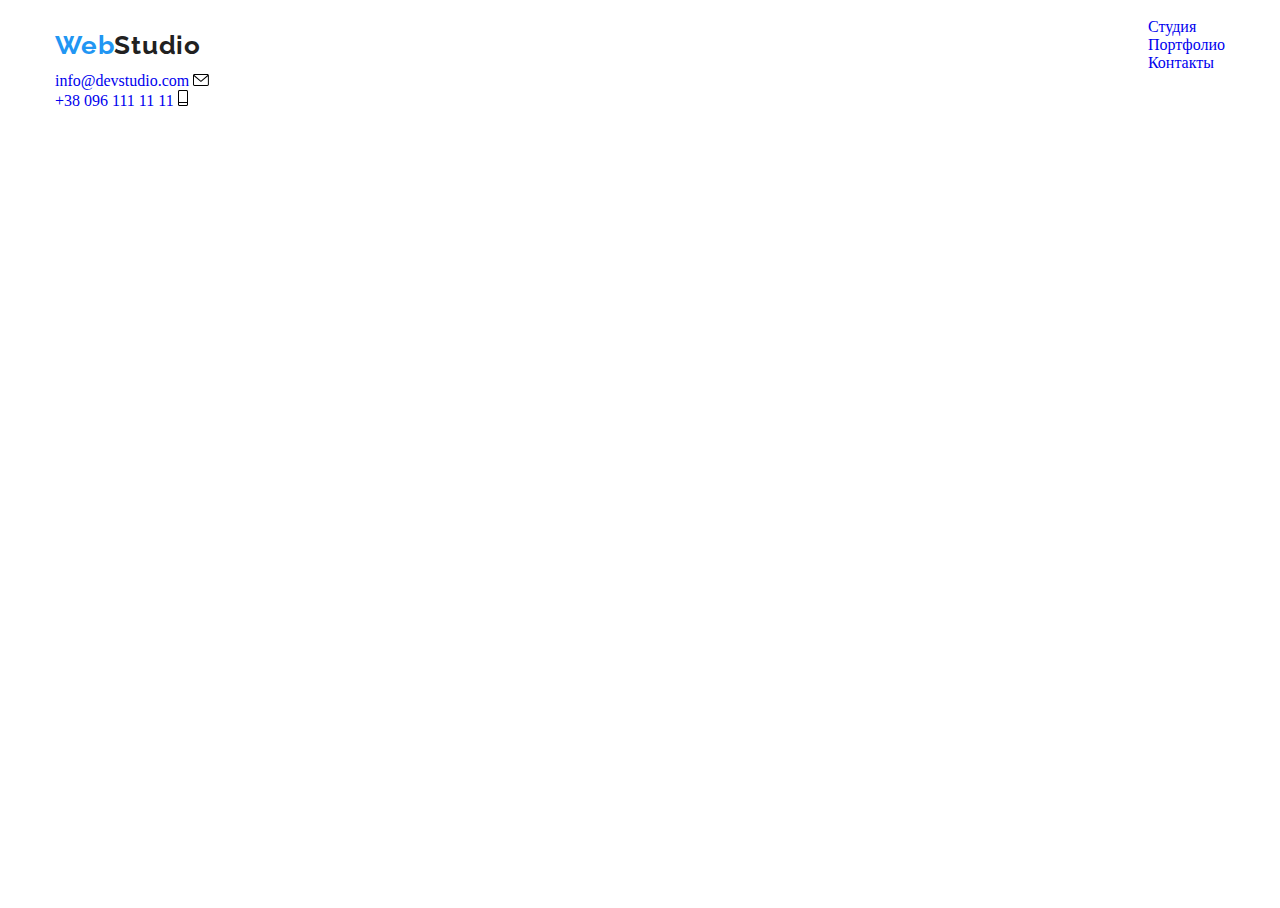
==== commit 12b5b08c: "with burger menu" ====
--- a/index.html
+++ b/index.html
@@ -33,7 +33,7 @@
                 <a class="nav-list__link link"  href="#">Контакты</a>
             </li>
         </ul>
-         <button type="button" class="burger-btn"> 
+         <button type="button" class="burger-btn" data-menu-open> 
           <svg class="burger-btn__icon" width="40" height="40"> 
               <use href="./img/sprite.svg#burger-icon"> </use>
           </svg>
@@ -56,25 +56,28 @@
         </li>
         </ul>  
     </div>
-    <div class="mobile-menu">
-        <button class="mobile-menu__close-btn"> 
-            <svg class="mobile-menu__close-icon" width="18px" height="18px">
-                <use href="./img/sprite.svg#icon-close-btn"> </use>
-            </svg>
-
-        </button>
-          <ul>
-            <li>
-                <a class="link" href="">Студия</a>
-                 </li>
-            <li>
-                <a class="link" href="">Портфолио</a>
-                 </li>
-            <li>
-                <a class="link" href=""> Контакты</a>
-                 </li>
-          </ul>
-    </div>
+    <div class="mobile-menu" data-menu>
+        <div class="container mobile-menu__container"> 
+            <button class="mobile-menu__close-btn" data-menu-close> 
+                <svg class="mobile-menu__close-icon" width="40px" height="40px">
+                    <use href="./img/sprite.svg#icon-close-cros"> </use>
+                </svg>
+
+            </button>
+            <ul class="list">
+                <li>
+                    <a class="link" href="">Студия</a>
+                    </li>
+                <li>
+                    <a class="link" href="">Портфолио</a>
+                    </li>
+                <li>
+                    <a class="link" href=""> Контакты</a>
+                    </li>
+            </ul>
+        </div> 
+        </div>
+        
         </header>
         <main>
             <!-- <section class="hero">
@@ -480,5 +483,6 @@
             </div>
         </div>
         <script src="./js/modal.js"></script>
+        <script src="./js/menu.js"></script>
 </body>
 </html>--- a/css/main.min.css
+++ b/css/main.min.css
@@ -1,2 +1,2 @@
-.list{list-style:none}.link{text-decoration:none}.body{font-family:var(--primary-font-family)}h1,h2,h3,h4,h5,p{margin-top:0;margin-bottom:0}ul,ol{margin-top:0;margin-bottom:0;padding:0}img{display:block}.section{padding-top:94px;padding-bottom:94px}.container{padding-left:15px;padding-right:15px;margin-right:0;margin-left:0;margin-bottom:0;margin-top:0}@media screen and (min-width: 480px){.container{width:450px;margin-left:auto;margin-right:auto}}@media screen and (min-width: 768px){.container{width:722px}}@media screen and (min-width: 1200px){.container{width:1170px}}.backdrop{position:fixed;top:0;left:0;width:100vw;height:100vh;background-color:rgba(0,0,0,0.2);transition:opacity 250ms cubic-bezier(0.4, 0, 0.2, 1),visibility 250ms cubic-bezier(0.4, 0, 0.2, 1)}.backdrop.is-hidden{opacity:0;visibility:hidden;pointer-events:none}.modal{position:absolute;padding:40px;top:50%;left:50%;transform:translate(-50%, -50%);width:528px;height:582px;background-color:#fff}.modal-close-btn{position:absolute;top:8px;right:8px;display:flex;justify-content:center;align-items:center;width:30px;height:30px;border-radius:50%;border:1px solid var(--icon-grey-main-color);background-color:transparent;padding:0;cursor:pointer}.modal-close-icon :focus,.modal-close-icon:hover{fill:var(--accent-color)}.contact-form-field{display:block;margin-bottom:10px}.contact-form-input-wrapper{position:relative;display:block;margin-top:4px}.contact-form-input{width:100%;height:40px;padding-left:42px;border:1px solid rgba(33,33,33,0.2);border-radius:4px;transition:border-color 250ms cubic-bezier(0.4, 0, 0.2, 1)}.contact-form-input:focus{outline:none;border-color:var(--accent-color)}.contact-form-icon{position:absolute;top:50%;left:12px;transform:translateY(-50%);display:block;width:18px;height:18px;background-color:transparent;transition:background-color 250ms cubic-bezier(0.4, 0, 0.2, 1)}.contact-form-input:focus+.contact-form-icon{fill:var(--accent-color)}.contact-form-message{display:block;width:100%;height:100px;margin-top:6px;padding:10px 16px;resize:none;border:1px solid #555555;font-family:var(--primary-font-family);font-weight:400;font-size:14px;line-height:16px;letter-spacing:0.01em;border:1px solid rgba(33,33,33,0.2);border-radius:4px;transition:border-color 250ms cubic-bezier(0.4, 0, 0.2, 1)}.contact-form-message:focus{outline:none;border-color:var(--accent-color)}.contact-form-message::placeholder{color:rgba(117,117,117,0.5)}.contact-form-checkbox-wrapper{margin-bottom:30px;position:relative}.contact-form-checkbox-label{display:flex;align-items:center;font-family:var(--primary-font-family);font-weight:400;font-size:14px;line-height:24px;letter-spacing:0.03em;color:var(--light-dark-text-color)}.checkbox-label-icon{display:inline-block;width:15px;height:15px;border:1px solid #ffffff;cursor:pointer;content:'';margin-right:10px}.condition{font-family:var(--primary-font-family);font-weight:400;font-size:14px;line-height:24px;letter-spacing:0.03em;color:var(--accent-color)}.contact-form-checkbox:focus+.checkbox-label-icon.icon-check:checked{outline:1px solid rgba(0,0,255,0.5)}.contact-form-submit-btn{display:block;margin:0 auto;min-width:200px;height:50px;padding:10px 16px;border:1px solid var(--accent-color);border-radius:5px;background-color:var(--accent-color);font-family:var(--primary-font-family);font-weight:700;font-size:16px;line-height:30px;letter-spacing:0.06em;box-shadow:0px 2px rgba(0,0,0,0.2);text-align:center;text-decoration-color:var(--main-light-text-color);cursor:pointer;transition:background-color 250ms cubic-bezier(0.4, 0, 0.2, 1),color 250ms cubic-bezier(0.4, 0, 0.2, 1)}.contact-form-submit-btn:hover,.contact-form-submit-btn:focus{background-color:var(--accent-color);color:var(--secondary-text-color-theme-dark)}.send-form-decoration{color:#eeeeee}.form-text{margin-bottom:12px;font-family:var(--primary-font-family);font-weight:700;font-size:20px;line-height:23px;text-align:center;letter-spacing:0.03em;color:var(--dark-text-color)}.form-text-style{font-family:var(--primary-font-family);font-weight:400;font-size:12px;line-height:14px;letter-spacing:0.01em;color:var(--light-dark-text-color)}.icon-check{position:absolute;border:1px;left:0;transform:translate(-10, -50%);cursor:pointer;opacity:1}.contact-form-checkbox:checked+.contact-form-checkbox-label .icon-check{opacity:0}.icon-blue-checkbox{position:absolute;display:inline-block;border:1px;width:16px;height:16px;cursor:pointer;opacity:1;margin-right:10px}.icon-check-tickbox{position:absolute;fill:#ffffff;background-color:var(--accent-color);border-radius:1px solid var(--accent-color);border-radius:2px;opacity:0;transform:translate(-10, -50%)}.contact-form-checkbox:checked+.contact-form-checkbox-label .icon-check-tickbox{opacity:1}.benefits{display:flex;justify-content:start;flex-wrap:wrap}.benefits__section{width:270px;margin-right:30px}.benefits__section:nth-child(4n){margin-right:0}.benefits-name{margin-bottom:10px;margin-top:30px;font-weight:700;font-size:14px;line-height:1.14;letter-spacing:0.03em;text-transform:uppercase;color:var(--dark-text-color)}.benefits-name:nth-last-child(4n){margin:0}.benefits-name{font-weight:400;font-size:14px;line-height:1.7;letter-spacing:0.03em;color:var(--light-dark-text-color)}.benefits__item{display:flex;justify-content:center;align-items:center;background-color:#f5f4fa;width:270px;height:120px;border-radius:5px}.block_name{text-align:center;margin-bottom:50px;font-weight:700;font-size:36px;line-height:1.16;letter-spacing:0.03em;color:var(--dark-text-color)}.clients{display:flex;justify-content:space-between}.clients-list{display:flex;align-items:center;justify-content:center;width:170px;height:92px;outline:1px solid var(--icon-grey-main-color);border-radius:5px;transition:outline 250ms cubic-bezier(0.4, 0, 0.2, 1)}.clients-list:hover,.clients-list:focus{outline:1px solid var(--accent-color)}.clients-card{display:block}.clients-card:not(:last-child){margin-right:30px}.clients-list-logo{fill:var(--icon-grey-main-color);transition:fill 250ms cubic-bezier(0.4, 0, 0.2, 1)}.clients-list:hover .clients-list-logo,.clients-list:focus .clients-list-logo{fill:var(--accent-color)}.hero{background-image:linear-gradient(rgba(47,48,58,0.4), rgba(47,48,58,0.4)),url("../goit-markup-hw-04/img/img_hero.jpg");background-color:#c4c4c4;background-size:cover;background-repeat:no-repeat;max-width:1600px;margin-left:auto;margin-right:auto;padding-top:200px;padding-bottom:200px;text-align:center}.logo{margin-right:92px;display:block}.logo__header{font-family:var(--secondary-font-family);font-weight:700;font-size:26px;line-height:1.19;letter-spacing:0.03em;color:var(--dark-text-color)}.logo-footer{font-family:var(--secondary-font-family);font-weight:700;font-size:26px;line-height:1.19;letter-spacing:0.03em;color:var(--main-light-text-color);cursor:pointer}.header__web{color:var(--accent-color)}.container__btn{min-width:200px;padding:10px 26px;border:1px solid var(--accent-color);border-radius:4px;font-family:var(--primary-font-family);font-weight:700;font-size:16px;line-height:30px;cursor:pointer;color:var(--main-light-text-color);background-color:var(--accent-color);transition:background-color 250ms cubic-bezier(0.4, 0, 0.2, 1)}.container__btn:hover,.container__btn:focus{background-color:#188ce8;color:var(--main-light-text-color)}.portfolio{display:flex;flex-wrap:wrap;justify-content:center;margin-bottom:50px}.portfolio_projects_btn{padding:6px 22px;border:1px;border-radius:4px;font-weight:500;font-size:16px;line-height:1.6;letter-spacing:0.03em;color:var(--dark-text-color);background-color:#f5f4fa;cursor:pointer;transition:background-color 250ms cubic-bezier(0.4, 0, 0.2, 1),color 250ms cubic-bezier(0.4, 0, 0.2, 1),box-shadow 250ms cubic-bezier(0.4, 0, 0.2, 1)}.portfolio_projects_btn:hover,.portfolio_projects_btn:focus{color:var(--main-light-text-color);background-color:var(--accent-color);box-shadow:0px 2px rgba(0,0,0,0.3)}.portfolio-btn:not(:last-child){margin-right:8px}.process-work{display:flex;flex-wrap:wrap;align-items:center}.process-work__pict{margin-right:30px}.process-work__pict:nth-child(3n){margin-right:0}.process-work__block{position:relative}.process-work__about{display:flex;justify-content:center;align-items:center;position:absolute;background-color:rgba(47,48,58,0.8);width:100%;height:70px;bottom:0}.space-non{padding-top:0}.project{display:flex;flex-wrap:wrap;margin-left:-30px;margin-top:-30px}.projects-block{flex-basis:calc((100% - 90px) / 3);margin-left:30px;margin-top:30px}.project-card-wrapper{padding-top:20px;padding-bottom:20px;padding-left:24px;border:1px solid #eeeeee;border-top:none}.project-card-link{display:block;text-decoration:none}.project-card-link:hover,.project-card-link:focus{box-shadow:2px 6px 8px 1px rgba(0,0,0,0.3)}.project-card-link{transition:box-shadow 250ms cubic-bezier(0.4, 0, 0.2, 1)}.projects_name{font-weight:700;font-size:18px;line-height:2;letter-spacing:0.06em;color:var(--dark-text-color);margin-bottom:8px}.projects_name_type{font-weight:400;font-size:16px;line-height:1.8;letter-spacing:0.03em;color:var(--light-dark-text-color);cursor:pointer}.project-card-img-wrapper{position:relative;overflow:hidden}.overlay{background-color:rgba(33,150,243,0.9);position:absolute;font-family:var(--primary-font-family);font-weight:400;font-size:18px;line-height:28px;letter-spacing:0.03em;color:var(--main-light-text-color);text-align:start;top:0;left:0;width:100%;height:100%;padding:20px 20px;overflow:auto;transform:translateY(100%);transition:transform 250ms cubic-bezier(0.4, 0, 0.2, 1)}.project-card-link:hover .overlay,.project-card-link:focus .overlay{transform:translateY(0%)}.social-footer{display:flex;margin-top:20px}.social-footer__link{display:flex;align-items:center;justify-content:center;width:44px;height:44px;background-color:rgba(100,100,100,0.1);border-radius:50%;transition:background-color 250ms cubic-bezier(0.4, 0, 0.2, 1)}.social-footer__link:hover,.social-footer__link:focus{background-color:var(--accent-color)}.social-footer__icon{fill:var(--main-light-text-color);transition:fill 250ms cubic-bezier(0.4, 0, 0.2, 1)}.social-list{display:flex;justify-content:space-between;margin-top:16px}.social-list-link{display:flex;align-items:center;justify-content:center;width:44px;height:44px;background-color:none;border-radius:50%;transition:background-color 250ms cubic-bezier(0.4, 0, 0.2, 1)}.social-list-link:hover,.social-list-link:focus{background-color:var(--accent-color)}.social__icon{fill:var(--icon-grey-main-color);transition:fill 250ms cubic-bezier(0.4, 0, 0.2, 1)}.social-list-link:hover .social__icon,.social-list-link:focus .social__icon{fill:#ffffff}.social-footer__link:hover .social__icon{fill:#ffffff}.social__item:not(:last-child){margin-right:10px}.team{background-color:#f5f4fa}.team-members{display:flex;flex-wrap:wrap;align-items:center}.team-members__pict{margin-right:30px;text-align:center;box-sizing:border-box;border-width:270px;border:1px;box-shadow:0px 1px 3px rgba(0,0,0,0.12),0px 1px 1px rgba(0,0,0,0.14),0px 2px 1px rgba(0,0,0,0.2);border-radius:0px 0px 4px 4px;background-color:var(--main-light-text-color)}.team-members__pict:nth-child(4n){margin-right:0}.team-members__space{padding-top:30px;padding-bottom:30px;padding-left:32px;padding-right:32px}.employee{margin-bottom:10px;font-weight:500;font-size:16px;line-height:1.18;letter-spacing:0.03em;color:var(--dark-text-color)}.employee__work{font-weight:400;font-size:16px;line-height:1.18;letter-spacing:0.03em;color:var(--light-dark-text-color)}.dark-thema{background-color:#2f303a;padding-top:60px;padding-bottom:60px}.footer__space{margin-top:20px}.footer__item{font-family:var(--primary-font-family)}.footer__item:not(:last-child){margin-bottom:9px}.link_adress{font-style:normal;font-weight:400;font-size:14px;line-height:1.7;letter-spacing:0.03em;color:var(--main-light-text-color);cursor:pointer}.contact-mail-footer,.contact-number-footer{font-style:normal;font-weight:400;font-size:14px;line-height:1.7;letter-spacing:0.03em;color:rgba(255,255,255,0.6);cursor:pointer}.social-footer{display:flex;margin-top:20px}.social-footer__link{display:flex;align-items:center;justify-content:center;width:44px;height:44px;background-color:rgba(100,100,100,0.1);border-radius:50%;transition:background-color 250ms cubic-bezier(0.4, 0, 0.2, 1)}.social-footer__link:hover,.social-footer__link:focus{background-color:var(--accent-color)}.social-footer__link:hover .social__icon{fill:#ffffff}.social-footer__item:not(:last-child){margin-right:10px}.social-footer__icon{fill:var(--main-light-text-color);transition:fill 250ms cubic-bezier(0.4, 0, 0.2, 1)}.footer-info{margin-left:70px}.footer{display:flex;align-items:baseline}.contact-form-input-footer::placeholder{font-family:var(--primary-font-family);font-weight:400;font-size:16px;line-height:20px;color:rgba(255,255,255,0.6);padding-left:16px}.footer-form{display:block;justify-content:center;align-items:center}.footer-contact-form{margin-left:92px}.footer-form-space{margin-bottom:20px}.footer-form-button{width:200px;height:50px}.contact-form-input-footer{min-width:358px;height:50px;border:1px solid rgba(255,255,255,0.3);border-radius:4px;background-color:transparent;transition:border-color 250ms cubic-bezier(0.4, 0, 0.2, 1);color:var(--main-light-text-color);margin-right:12px}.join{flex-grow:1}.join-name{font-family:var(--primary-font-family);font-weight:700;font-size:14px;line-height:16px;letter-spacing:0.03em;color:var(--main-light-text-color);text-transform:uppercase}.icon-button{display:inline-flex;align-items:center;min-width:200px;padding:10px 26px;border:1px solid var(--accent-color);border-radius:4px;font-family:var(--primary-font-family);font-weight:700;font-size:16px;line-height:30px;cursor:pointer;color:var(--main-light-text-color);background-color:var(--accent-color);transition:background-color 250ms cubic-bezier(0.4, 0, 0.2, 1)}.fly-send-icon{fill:#ffffff;margin-left:10px}.nav-list{display:none}.contact-number,.contact-mail{display:none}.contact{display:none}.navigation{display:flex;justify-content:space-between;align-items:center}.burger-btn{background-color:transparent;border:none;padding:0;line-height:0}.header{position:relative;padding-top:15px}.mobile-menu{position:absolute;top:0;left:0;width:100%;height:100vh;overflow:auto;background-color:violet}.mobile-menu__close-btn{position:absolute;top:10px;right:0;background-color:transparent;border:none;padding:0;line-height:0}.container__title{text-align:center;margin-bottom:30px;font-weight:900;font-size:44px;line-height:1.4;letter-spacing:0.06em;text-transform:uppercase;color:var(--main-light-text-color)}:root{--accent-color: #2196f3;--dark-text-color: #212121;--light-dark-text-color: #757575;--main-light-text-color: #ffffff;--icon-grey-main-color: #afb1b8;--primary-font-family: Roboto, sans-serif;--secondary-font-family: Raleway, sans-serif}.visually-hidden{position:absolute;width:1px;height:1px;margin:-1px;border:0;padding:0;white-space:nowrap;clip-path:inset(100%);clip:rect(0 0 0 0);overflow:hidden}
+.list{list-style:none}.link{text-decoration:none}.body{font-family:var(--primary-font-family)}h1,h2,h3,h4,h5,p{margin-top:0;margin-bottom:0}ul,ol{margin-top:0;margin-bottom:0;padding:0}img{display:block}.section{padding-top:94px;padding-bottom:94px}.container{padding-left:15px;padding-right:15px;margin-right:0;margin-left:0;margin-bottom:0;margin-top:0}@media screen and (min-width: 480px){.container{width:450px;margin-left:auto;margin-right:auto}}@media screen and (min-width: 768px){.container{width:722px}}@media screen and (min-width: 1200px){.container{width:1170px}}.backdrop{position:fixed;top:0;left:0;width:100vw;height:100vh;background-color:rgba(0,0,0,0.2);transition:opacity 250ms cubic-bezier(0.4, 0, 0.2, 1),visibility 250ms cubic-bezier(0.4, 0, 0.2, 1)}.backdrop.is-hidden{opacity:0;visibility:hidden;pointer-events:none}.modal{position:absolute;padding:40px;top:50%;left:50%;transform:translate(-50%, -50%);width:528px;height:582px;background-color:#fff}.modal-close-btn{position:absolute;top:8px;right:8px;display:flex;justify-content:center;align-items:center;width:30px;height:30px;border-radius:50%;border:1px solid var(--icon-grey-main-color);background-color:transparent;padding:0;cursor:pointer}.modal-close-icon :focus,.modal-close-icon:hover{fill:var(--accent-color)}.contact-form-field{display:block;margin-bottom:10px}.contact-form-input-wrapper{position:relative;display:block;margin-top:4px}.contact-form-input{width:100%;height:40px;padding-left:42px;border:1px solid rgba(33,33,33,0.2);border-radius:4px;transition:border-color 250ms cubic-bezier(0.4, 0, 0.2, 1)}.contact-form-input:focus{outline:none;border-color:var(--accent-color)}.contact-form-icon{position:absolute;top:50%;left:12px;transform:translateY(-50%);display:block;width:18px;height:18px;background-color:transparent;transition:background-color 250ms cubic-bezier(0.4, 0, 0.2, 1)}.contact-form-input:focus+.contact-form-icon{fill:var(--accent-color)}.contact-form-message{display:block;width:100%;height:100px;margin-top:6px;padding:10px 16px;resize:none;border:1px solid #555555;font-family:var(--primary-font-family);font-weight:400;font-size:14px;line-height:16px;letter-spacing:0.01em;border:1px solid rgba(33,33,33,0.2);border-radius:4px;transition:border-color 250ms cubic-bezier(0.4, 0, 0.2, 1)}.contact-form-message:focus{outline:none;border-color:var(--accent-color)}.contact-form-message::placeholder{color:rgba(117,117,117,0.5)}.contact-form-checkbox-wrapper{margin-bottom:30px;position:relative}.contact-form-checkbox-label{display:flex;align-items:center;font-family:var(--primary-font-family);font-weight:400;font-size:14px;line-height:24px;letter-spacing:0.03em;color:var(--light-dark-text-color)}.checkbox-label-icon{display:inline-block;width:15px;height:15px;border:1px solid #ffffff;cursor:pointer;content:'';margin-right:10px}.condition{font-family:var(--primary-font-family);font-weight:400;font-size:14px;line-height:24px;letter-spacing:0.03em;color:var(--accent-color)}.contact-form-checkbox:focus+.checkbox-label-icon.icon-check:checked{outline:1px solid rgba(0,0,255,0.5)}.contact-form-submit-btn{display:block;margin:0 auto;min-width:200px;height:50px;padding:10px 16px;border:1px solid var(--accent-color);border-radius:5px;background-color:var(--accent-color);font-family:var(--primary-font-family);font-weight:700;font-size:16px;line-height:30px;letter-spacing:0.06em;box-shadow:0px 2px rgba(0,0,0,0.2);text-align:center;text-decoration-color:var(--main-light-text-color);cursor:pointer;transition:background-color 250ms cubic-bezier(0.4, 0, 0.2, 1),color 250ms cubic-bezier(0.4, 0, 0.2, 1)}.contact-form-submit-btn:hover,.contact-form-submit-btn:focus{background-color:var(--accent-color);color:var(--secondary-text-color-theme-dark)}.send-form-decoration{color:#eeeeee}.form-text{margin-bottom:12px;font-family:var(--primary-font-family);font-weight:700;font-size:20px;line-height:23px;text-align:center;letter-spacing:0.03em;color:var(--dark-text-color)}.form-text-style{font-family:var(--primary-font-family);font-weight:400;font-size:12px;line-height:14px;letter-spacing:0.01em;color:var(--light-dark-text-color)}.icon-check{position:absolute;border:1px;left:0;transform:translate(-10, -50%);cursor:pointer;opacity:1}.contact-form-checkbox:checked+.contact-form-checkbox-label .icon-check{opacity:0}.icon-blue-checkbox{position:absolute;display:inline-block;border:1px;width:16px;height:16px;cursor:pointer;opacity:1;margin-right:10px}.icon-check-tickbox{position:absolute;fill:#ffffff;background-color:var(--accent-color);border-radius:1px solid var(--accent-color);border-radius:2px;opacity:0;transform:translate(-10, -50%)}.contact-form-checkbox:checked+.contact-form-checkbox-label .icon-check-tickbox{opacity:1}.benefits{display:flex;justify-content:start;flex-wrap:wrap}.benefits__section{width:270px;margin-right:30px}.benefits__section:nth-child(4n){margin-right:0}.benefits-name{margin-bottom:10px;margin-top:30px;font-weight:700;font-size:14px;line-height:1.14;letter-spacing:0.03em;text-transform:uppercase;color:var(--dark-text-color)}.benefits-name:nth-last-child(4n){margin:0}.benefits-name{font-weight:400;font-size:14px;line-height:1.7;letter-spacing:0.03em;color:var(--light-dark-text-color)}.benefits__item{display:flex;justify-content:center;align-items:center;background-color:#f5f4fa;width:270px;height:120px;border-radius:5px}.block_name{text-align:center;margin-bottom:50px;font-weight:700;font-size:36px;line-height:1.16;letter-spacing:0.03em;color:var(--dark-text-color)}.clients{display:flex;justify-content:space-between}.clients-list{display:flex;align-items:center;justify-content:center;width:170px;height:92px;outline:1px solid var(--icon-grey-main-color);border-radius:5px;transition:outline 250ms cubic-bezier(0.4, 0, 0.2, 1)}.clients-list:hover,.clients-list:focus{outline:1px solid var(--accent-color)}.clients-card{display:block}.clients-card:not(:last-child){margin-right:30px}.clients-list-logo{fill:var(--icon-grey-main-color);transition:fill 250ms cubic-bezier(0.4, 0, 0.2, 1)}.clients-list:hover .clients-list-logo,.clients-list:focus .clients-list-logo{fill:var(--accent-color)}.hero{background-image:linear-gradient(rgba(47,48,58,0.4), rgba(47,48,58,0.4)),url("../goit-markup-hw-04/img/img_hero.jpg");background-color:#c4c4c4;background-size:cover;background-repeat:no-repeat;max-width:1600px;margin-left:auto;margin-right:auto;padding-top:200px;padding-bottom:200px;text-align:center}.logo{margin-right:92px;display:block}.logo__header{font-family:var(--secondary-font-family);font-weight:700;font-size:26px;line-height:1.19;letter-spacing:0.03em;color:var(--dark-text-color)}.logo-footer{font-family:var(--secondary-font-family);font-weight:700;font-size:26px;line-height:1.19;letter-spacing:0.03em;color:var(--main-light-text-color);cursor:pointer}.header__web{color:var(--accent-color)}.container__btn{min-width:200px;padding:10px 26px;border:1px solid var(--accent-color);border-radius:4px;font-family:var(--primary-font-family);font-weight:700;font-size:16px;line-height:30px;cursor:pointer;color:var(--main-light-text-color);background-color:var(--accent-color);transition:background-color 250ms cubic-bezier(0.4, 0, 0.2, 1)}.container__btn:hover,.container__btn:focus{background-color:#188ce8;color:var(--main-light-text-color)}.portfolio{display:flex;flex-wrap:wrap;justify-content:center;margin-bottom:50px}.portfolio_projects_btn{padding:6px 22px;border:1px;border-radius:4px;font-weight:500;font-size:16px;line-height:1.6;letter-spacing:0.03em;color:var(--dark-text-color);background-color:#f5f4fa;cursor:pointer;transition:background-color 250ms cubic-bezier(0.4, 0, 0.2, 1),color 250ms cubic-bezier(0.4, 0, 0.2, 1),box-shadow 250ms cubic-bezier(0.4, 0, 0.2, 1)}.portfolio_projects_btn:hover,.portfolio_projects_btn:focus{color:var(--main-light-text-color);background-color:var(--accent-color);box-shadow:0px 2px rgba(0,0,0,0.3)}.portfolio-btn:not(:last-child){margin-right:8px}.process-work{display:flex;flex-wrap:wrap;align-items:center}.process-work__pict{margin-right:30px}.process-work__pict:nth-child(3n){margin-right:0}.process-work__block{position:relative}.process-work__about{display:flex;justify-content:center;align-items:center;position:absolute;background-color:rgba(47,48,58,0.8);width:100%;height:70px;bottom:0}.space-non{padding-top:0}.project{display:flex;flex-wrap:wrap;margin-left:-30px;margin-top:-30px}.projects-block{flex-basis:calc((100% - 90px) / 3);margin-left:30px;margin-top:30px}.project-card-wrapper{padding-top:20px;padding-bottom:20px;padding-left:24px;border:1px solid #eeeeee;border-top:none}.project-card-link{display:block;text-decoration:none}.project-card-link:hover,.project-card-link:focus{box-shadow:2px 6px 8px 1px rgba(0,0,0,0.3)}.project-card-link{transition:box-shadow 250ms cubic-bezier(0.4, 0, 0.2, 1)}.projects_name{font-weight:700;font-size:18px;line-height:2;letter-spacing:0.06em;color:var(--dark-text-color);margin-bottom:8px}.projects_name_type{font-weight:400;font-size:16px;line-height:1.8;letter-spacing:0.03em;color:var(--light-dark-text-color);cursor:pointer}.project-card-img-wrapper{position:relative;overflow:hidden}.overlay{background-color:rgba(33,150,243,0.9);position:absolute;font-family:var(--primary-font-family);font-weight:400;font-size:18px;line-height:28px;letter-spacing:0.03em;color:var(--main-light-text-color);text-align:start;top:0;left:0;width:100%;height:100%;padding:20px 20px;overflow:auto;transform:translateY(100%);transition:transform 250ms cubic-bezier(0.4, 0, 0.2, 1)}.project-card-link:hover .overlay,.project-card-link:focus .overlay{transform:translateY(0%)}.social-footer{display:flex;margin-top:20px}.social-footer__link{display:flex;align-items:center;justify-content:center;width:44px;height:44px;background-color:rgba(100,100,100,0.1);border-radius:50%;transition:background-color 250ms cubic-bezier(0.4, 0, 0.2, 1)}.social-footer__link:hover,.social-footer__link:focus{background-color:var(--accent-color)}.social-footer__icon{fill:var(--main-light-text-color);transition:fill 250ms cubic-bezier(0.4, 0, 0.2, 1)}.social-list{display:flex;justify-content:space-between;margin-top:16px}.social-list-link{display:flex;align-items:center;justify-content:center;width:44px;height:44px;background-color:none;border-radius:50%;transition:background-color 250ms cubic-bezier(0.4, 0, 0.2, 1)}.social-list-link:hover,.social-list-link:focus{background-color:var(--accent-color)}.social__icon{fill:var(--icon-grey-main-color);transition:fill 250ms cubic-bezier(0.4, 0, 0.2, 1)}.social-list-link:hover .social__icon,.social-list-link:focus .social__icon{fill:#ffffff}.social-footer__link:hover .social__icon{fill:#ffffff}.social__item:not(:last-child){margin-right:10px}.team{background-color:#f5f4fa}.team-members{display:flex;flex-wrap:wrap;align-items:center}.team-members__pict{margin-right:30px;text-align:center;box-sizing:border-box;border-width:270px;border:1px;box-shadow:0px 1px 3px rgba(0,0,0,0.12),0px 1px 1px rgba(0,0,0,0.14),0px 2px 1px rgba(0,0,0,0.2);border-radius:0px 0px 4px 4px;background-color:var(--main-light-text-color)}.team-members__pict:nth-child(4n){margin-right:0}.team-members__space{padding-top:30px;padding-bottom:30px;padding-left:32px;padding-right:32px}.employee{margin-bottom:10px;font-weight:500;font-size:16px;line-height:1.18;letter-spacing:0.03em;color:var(--dark-text-color)}.employee__work{font-weight:400;font-size:16px;line-height:1.18;letter-spacing:0.03em;color:var(--light-dark-text-color)}.dark-thema{background-color:#2f303a;padding-top:60px;padding-bottom:60px}.footer__space{margin-top:20px}.footer__item{font-family:var(--primary-font-family)}.footer__item:not(:last-child){margin-bottom:9px}.link_adress{font-style:normal;font-weight:400;font-size:14px;line-height:1.7;letter-spacing:0.03em;color:var(--main-light-text-color);cursor:pointer}.contact-mail-footer,.contact-number-footer{font-style:normal;font-weight:400;font-size:14px;line-height:1.7;letter-spacing:0.03em;color:rgba(255,255,255,0.6);cursor:pointer}.social-footer{display:flex;margin-top:20px}.social-footer__link{display:flex;align-items:center;justify-content:center;width:44px;height:44px;background-color:rgba(100,100,100,0.1);border-radius:50%;transition:background-color 250ms cubic-bezier(0.4, 0, 0.2, 1)}.social-footer__link:hover,.social-footer__link:focus{background-color:var(--accent-color)}.social-footer__link:hover .social__icon{fill:#ffffff}.social-footer__item:not(:last-child){margin-right:10px}.social-footer__icon{fill:var(--main-light-text-color);transition:fill 250ms cubic-bezier(0.4, 0, 0.2, 1)}.footer-info{margin-left:70px}.footer{display:flex;align-items:baseline}.contact-form-input-footer::placeholder{font-family:var(--primary-font-family);font-weight:400;font-size:16px;line-height:20px;color:rgba(255,255,255,0.6);padding-left:16px}.footer-form{display:block;justify-content:center;align-items:center}.footer-contact-form{margin-left:92px}.footer-form-space{margin-bottom:20px}.footer-form-button{width:200px;height:50px}.contact-form-input-footer{min-width:358px;height:50px;border:1px solid rgba(255,255,255,0.3);border-radius:4px;background-color:transparent;transition:border-color 250ms cubic-bezier(0.4, 0, 0.2, 1);color:var(--main-light-text-color);margin-right:12px}.join{flex-grow:1}.join-name{font-family:var(--primary-font-family);font-weight:700;font-size:14px;line-height:16px;letter-spacing:0.03em;color:var(--main-light-text-color);text-transform:uppercase}.icon-button{display:inline-flex;align-items:center;min-width:200px;padding:10px 26px;border:1px solid var(--accent-color);border-radius:4px;font-family:var(--primary-font-family);font-weight:700;font-size:16px;line-height:30px;cursor:pointer;color:var(--main-light-text-color);background-color:var(--accent-color);transition:background-color 250ms cubic-bezier(0.4, 0, 0.2, 1)}.fly-send-icon{fill:#ffffff;margin-left:10px}.nav-list{display:none}.contact{display:none}.navigation{display:flex;justify-content:space-between;align-items:center}.burger-btn{background-color:transparent;border:none;padding:0;line-height:0;top:10px}.header{position:relative}.mobile-menu{position:absolute;top:0;left:0;width:100%;height:100vh;overflow:auto;background-color:violet;opacity:0;visibility:hidden;pointer-events:none}.mobile-menu.is-open{opacity:1;visibility:visible;pointer-events:auto}.mobile-menu__close-btn{position:absolute;top:10px;right:15px;background-color:transparent;border:none;padding:0;line-height:0}.mobile-menu__container{position:relative;padding-top:48px}.header__container{padding-top:10px}@media screen and (min-width: 768px){.nav-list{display:block}.contact{display:block}.burger-btn{display:none}}.container__title{text-align:center;margin-bottom:30px;font-weight:900;font-size:44px;line-height:1.4;letter-spacing:0.06em;text-transform:uppercase;color:var(--main-light-text-color)}:root{--accent-color: #2196f3;--dark-text-color: #212121;--light-dark-text-color: #757575;--main-light-text-color: #ffffff;--icon-grey-main-color: #afb1b8;--primary-font-family: Roboto, sans-serif;--secondary-font-family: Raleway, sans-serif}.visually-hidden{position:absolute;width:1px;height:1px;margin:-1px;border:0;padding:0;white-space:nowrap;clip-path:inset(100%);clip:rect(0 0 0 0);overflow:hidden}
 /*# sourceMappingURL=main.min.css.map */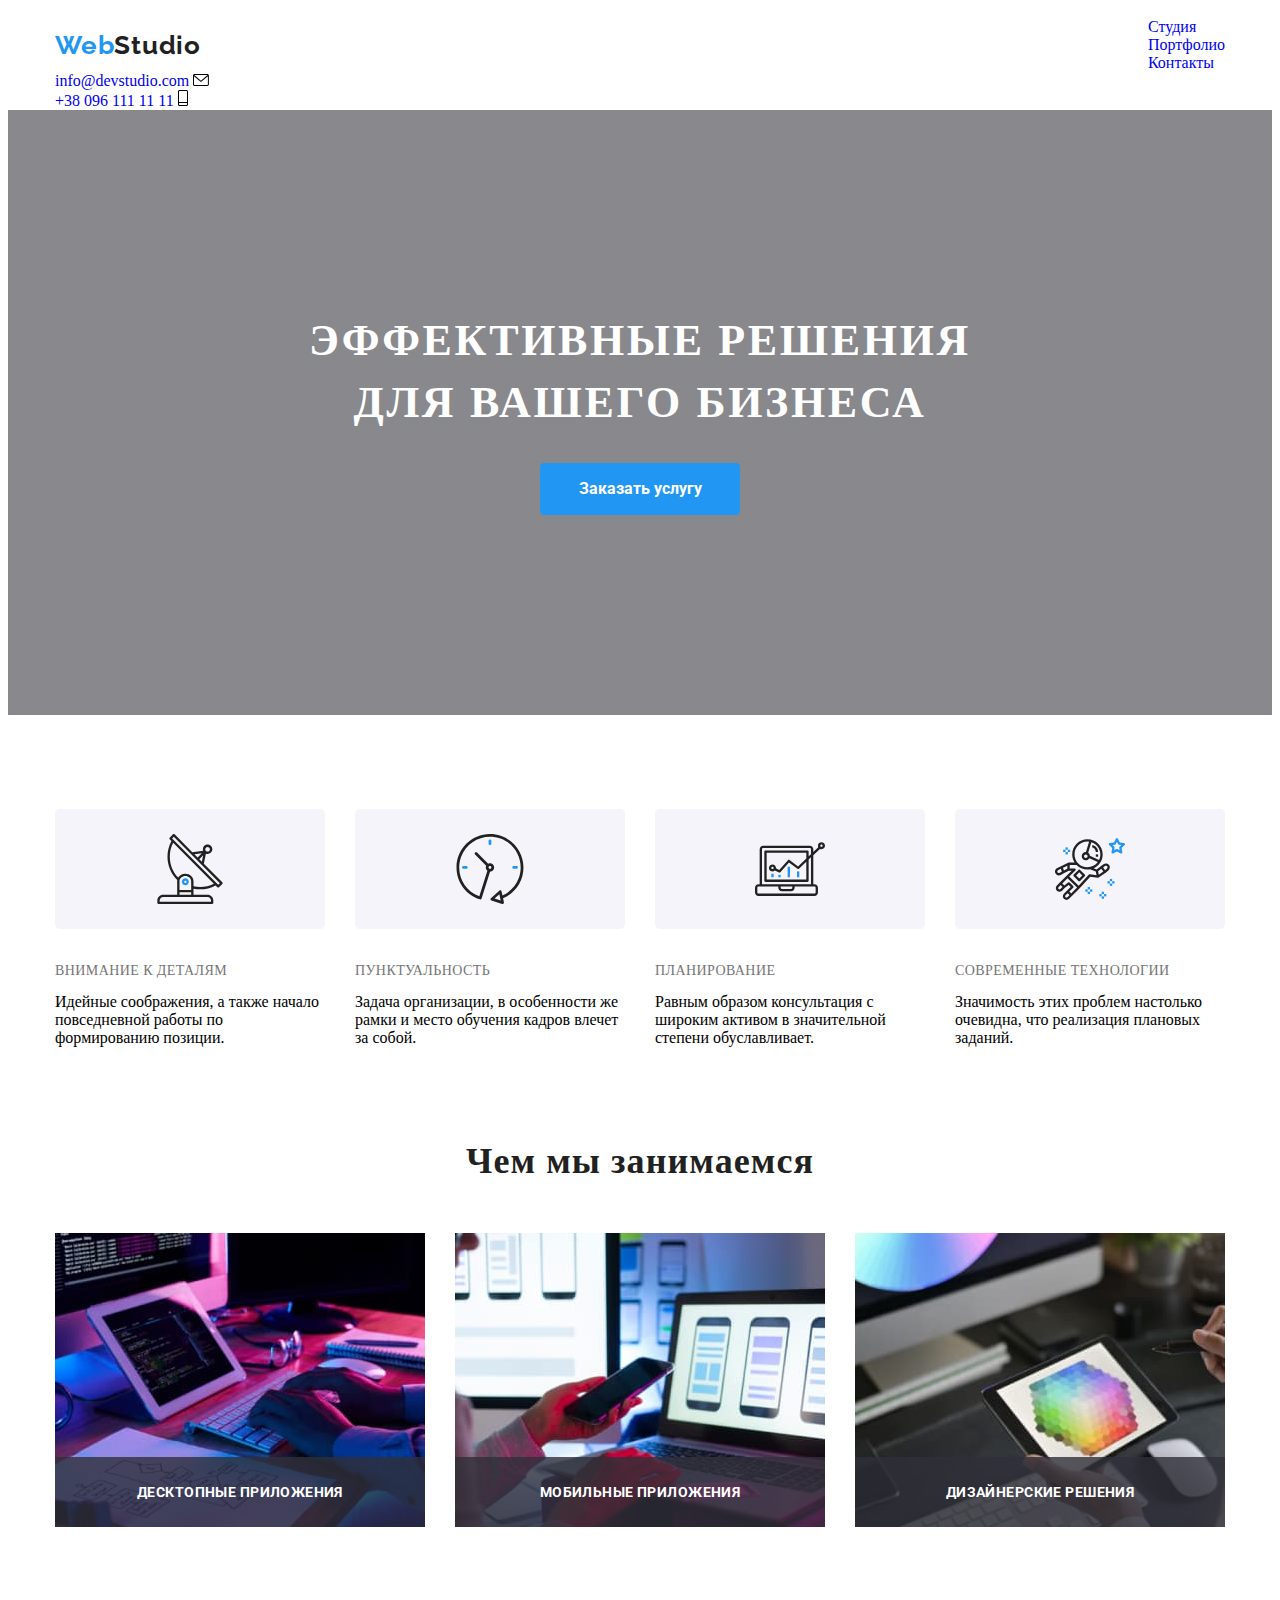
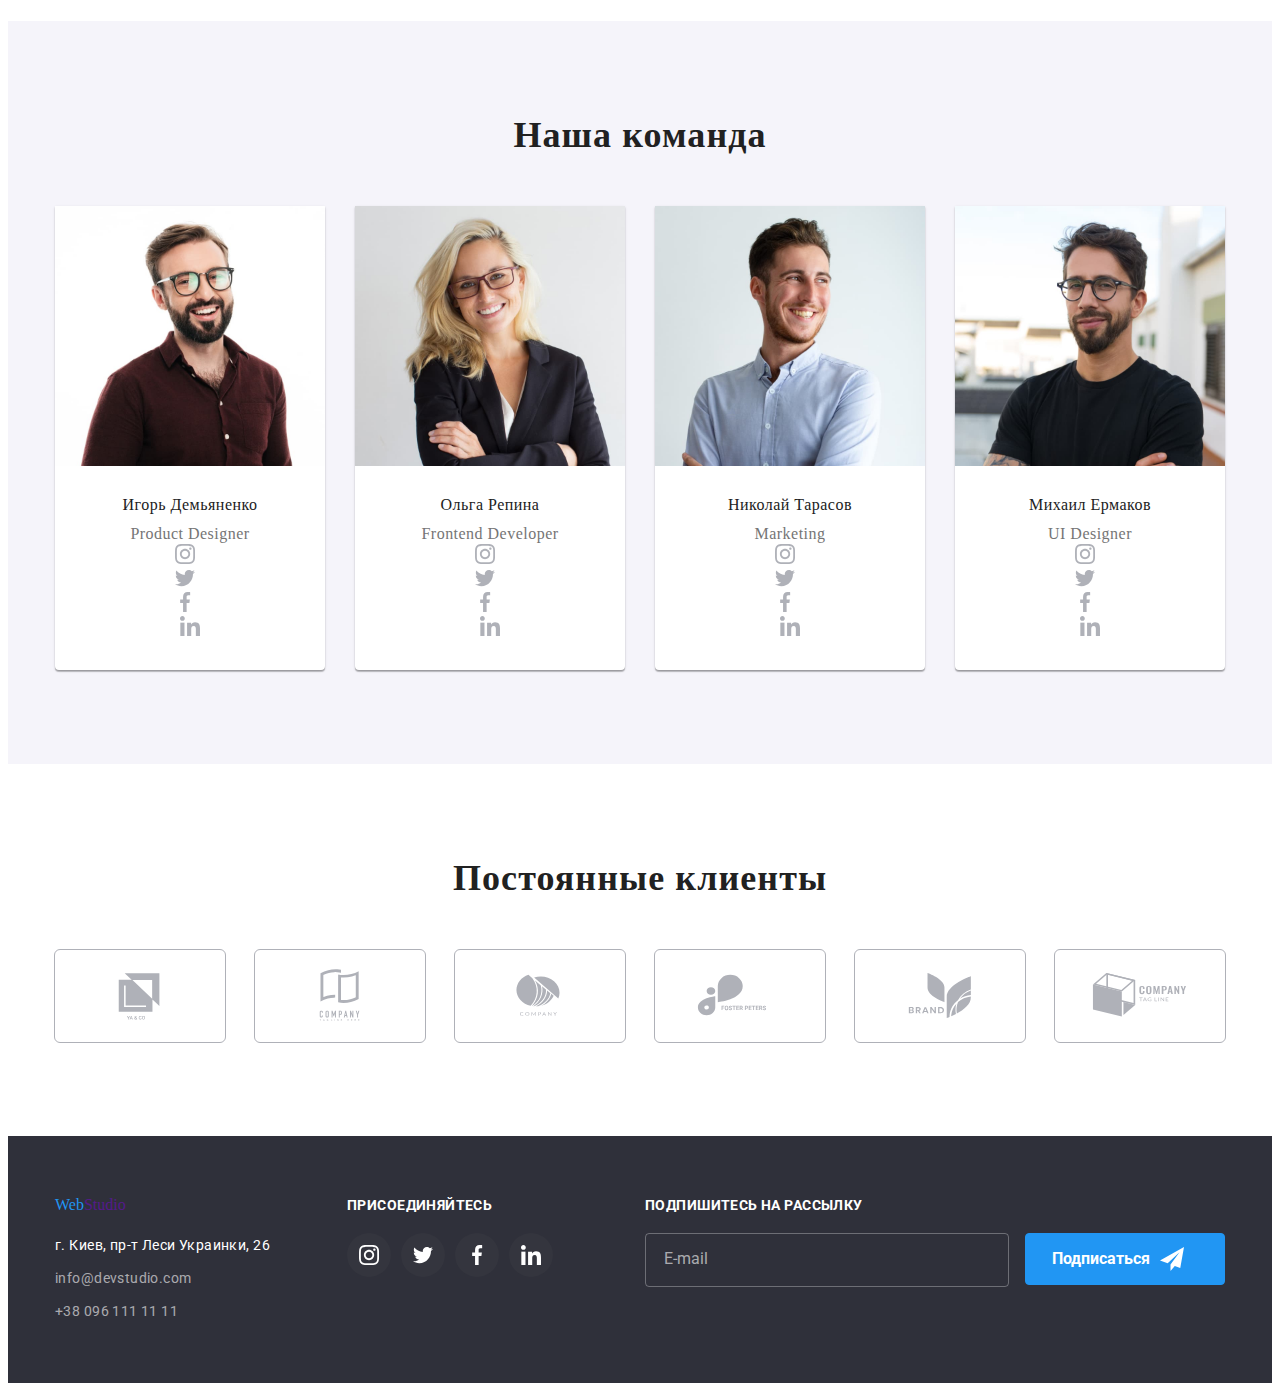
==== commit cc1e6e58: "last commit" ====
--- a/index.html
+++ b/index.html
@@ -80,7 +80,7 @@
         
         </header>
         <main>
-            <!-- <section class="hero">
+            <section class="hero">
                 <div class="container">
                 <h1 class="container__title">Эффективные решения <br> для вашего бизнеса</h1>
             <button class="container__btn" type="button" data-modal-open>Заказать услугу</button>
@@ -128,8 +128,8 @@
                     </li>
                 </ul>
                 </div>
-            </section> -->
-            <!-- <section class="section space-non">
+            </section>
+            <section class="section space-non">
                 <div class="container"> 
                     <h2 class="block_name">Чем мы занимаемся</h2>
                     <ul class="process-work">
@@ -153,8 +153,8 @@
                         </li>
                     </ul>
                 </div>
-            </section> -->
-            <!-- <section class="team section">
+            </section>
+            <section class="team section">
                 <div class="container">
                 <h2 class="block_name">Наша команда</h2>
                 <ul class="team-members">
@@ -305,8 +305,8 @@
                     </li> 
                 </ul>
              </div>
-            </section> -->
-            <!-- <section class="section">
+            </section>
+            <section class="section">
                 <div class="container">
                     <h1 class="block_name"> Постоянные клиенты</h1>
                     <ul class="clients list">
@@ -354,9 +354,9 @@
                         </li>
                     </ul>
                 </div>
-            </section> -->
+            </section>
         </main>
-        <!-- <footer class="dark-thema ">
+        <footer class="dark-thema ">
             <div class="container footer">
               <div class=" join">  
               <a class="link footer__logo " href=""> <span class="header__web">Web</span>Studio</a>
@@ -417,7 +417,7 @@
             </form>
           
         </div>
-        </footer> -->
+        </footer>
         <div class="backdrop is-hidden" data-modal>
             <div class="modal">
                 <button type="button" class="modal-close-btn" data-modal-close>
--- a/css/main.min.css
+++ b/css/main.min.css
@@ -1,2 +1,2 @@
-.list{list-style:none}.link{text-decoration:none}.body{font-family:var(--primary-font-family)}h1,h2,h3,h4,h5,p{margin-top:0;margin-bottom:0}ul,ol{margin-top:0;margin-bottom:0;padding:0}img{display:block}.section{padding-top:94px;padding-bottom:94px}.container{padding-left:15px;padding-right:15px;margin-right:0;margin-left:0;margin-bottom:0;margin-top:0}@media screen and (min-width: 480px){.container{width:450px;margin-left:auto;margin-right:auto}}@media screen and (min-width: 768px){.container{width:722px}}@media screen and (min-width: 1200px){.container{width:1170px}}.backdrop{position:fixed;top:0;left:0;width:100vw;height:100vh;background-color:rgba(0,0,0,0.2);transition:opacity 250ms cubic-bezier(0.4, 0, 0.2, 1),visibility 250ms cubic-bezier(0.4, 0, 0.2, 1)}.backdrop.is-hidden{opacity:0;visibility:hidden;pointer-events:none}.modal{position:absolute;padding:40px;top:50%;left:50%;transform:translate(-50%, -50%);width:528px;height:582px;background-color:#fff}.modal-close-btn{position:absolute;top:8px;right:8px;display:flex;justify-content:center;align-items:center;width:30px;height:30px;border-radius:50%;border:1px solid var(--icon-grey-main-color);background-color:transparent;padding:0;cursor:pointer}.modal-close-icon :focus,.modal-close-icon:hover{fill:var(--accent-color)}.contact-form-field{display:block;margin-bottom:10px}.contact-form-input-wrapper{position:relative;display:block;margin-top:4px}.contact-form-input{width:100%;height:40px;padding-left:42px;border:1px solid rgba(33,33,33,0.2);border-radius:4px;transition:border-color 250ms cubic-bezier(0.4, 0, 0.2, 1)}.contact-form-input:focus{outline:none;border-color:var(--accent-color)}.contact-form-icon{position:absolute;top:50%;left:12px;transform:translateY(-50%);display:block;width:18px;height:18px;background-color:transparent;transition:background-color 250ms cubic-bezier(0.4, 0, 0.2, 1)}.contact-form-input:focus+.contact-form-icon{fill:var(--accent-color)}.contact-form-message{display:block;width:100%;height:100px;margin-top:6px;padding:10px 16px;resize:none;border:1px solid #555555;font-family:var(--primary-font-family);font-weight:400;font-size:14px;line-height:16px;letter-spacing:0.01em;border:1px solid rgba(33,33,33,0.2);border-radius:4px;transition:border-color 250ms cubic-bezier(0.4, 0, 0.2, 1)}.contact-form-message:focus{outline:none;border-color:var(--accent-color)}.contact-form-message::placeholder{color:rgba(117,117,117,0.5)}.contact-form-checkbox-wrapper{margin-bottom:30px;position:relative}.contact-form-checkbox-label{display:flex;align-items:center;font-family:var(--primary-font-family);font-weight:400;font-size:14px;line-height:24px;letter-spacing:0.03em;color:var(--light-dark-text-color)}.checkbox-label-icon{display:inline-block;width:15px;height:15px;border:1px solid #ffffff;cursor:pointer;content:'';margin-right:10px}.condition{font-family:var(--primary-font-family);font-weight:400;font-size:14px;line-height:24px;letter-spacing:0.03em;color:var(--accent-color)}.contact-form-checkbox:focus+.checkbox-label-icon.icon-check:checked{outline:1px solid rgba(0,0,255,0.5)}.contact-form-submit-btn{display:block;margin:0 auto;min-width:200px;height:50px;padding:10px 16px;border:1px solid var(--accent-color);border-radius:5px;background-color:var(--accent-color);font-family:var(--primary-font-family);font-weight:700;font-size:16px;line-height:30px;letter-spacing:0.06em;box-shadow:0px 2px rgba(0,0,0,0.2);text-align:center;text-decoration-color:var(--main-light-text-color);cursor:pointer;transition:background-color 250ms cubic-bezier(0.4, 0, 0.2, 1),color 250ms cubic-bezier(0.4, 0, 0.2, 1)}.contact-form-submit-btn:hover,.contact-form-submit-btn:focus{background-color:var(--accent-color);color:var(--secondary-text-color-theme-dark)}.send-form-decoration{color:#eeeeee}.form-text{margin-bottom:12px;font-family:var(--primary-font-family);font-weight:700;font-size:20px;line-height:23px;text-align:center;letter-spacing:0.03em;color:var(--dark-text-color)}.form-text-style{font-family:var(--primary-font-family);font-weight:400;font-size:12px;line-height:14px;letter-spacing:0.01em;color:var(--light-dark-text-color)}.icon-check{position:absolute;border:1px;left:0;transform:translate(-10, -50%);cursor:pointer;opacity:1}.contact-form-checkbox:checked+.contact-form-checkbox-label .icon-check{opacity:0}.icon-blue-checkbox{position:absolute;display:inline-block;border:1px;width:16px;height:16px;cursor:pointer;opacity:1;margin-right:10px}.icon-check-tickbox{position:absolute;fill:#ffffff;background-color:var(--accent-color);border-radius:1px solid var(--accent-color);border-radius:2px;opacity:0;transform:translate(-10, -50%)}.contact-form-checkbox:checked+.contact-form-checkbox-label .icon-check-tickbox{opacity:1}.benefits{display:flex;justify-content:start;flex-wrap:wrap}.benefits__section{width:270px;margin-right:30px}.benefits__section:nth-child(4n){margin-right:0}.benefits-name{margin-bottom:10px;margin-top:30px;font-weight:700;font-size:14px;line-height:1.14;letter-spacing:0.03em;text-transform:uppercase;color:var(--dark-text-color)}.benefits-name:nth-last-child(4n){margin:0}.benefits-name{font-weight:400;font-size:14px;line-height:1.7;letter-spacing:0.03em;color:var(--light-dark-text-color)}.benefits__item{display:flex;justify-content:center;align-items:center;background-color:#f5f4fa;width:270px;height:120px;border-radius:5px}.block_name{text-align:center;margin-bottom:50px;font-weight:700;font-size:36px;line-height:1.16;letter-spacing:0.03em;color:var(--dark-text-color)}.clients{display:flex;justify-content:space-between}.clients-list{display:flex;align-items:center;justify-content:center;width:170px;height:92px;outline:1px solid var(--icon-grey-main-color);border-radius:5px;transition:outline 250ms cubic-bezier(0.4, 0, 0.2, 1)}.clients-list:hover,.clients-list:focus{outline:1px solid var(--accent-color)}.clients-card{display:block}.clients-card:not(:last-child){margin-right:30px}.clients-list-logo{fill:var(--icon-grey-main-color);transition:fill 250ms cubic-bezier(0.4, 0, 0.2, 1)}.clients-list:hover .clients-list-logo,.clients-list:focus .clients-list-logo{fill:var(--accent-color)}.hero{background-image:linear-gradient(rgba(47,48,58,0.4), rgba(47,48,58,0.4)),url("../goit-markup-hw-04/img/img_hero.jpg");background-color:#c4c4c4;background-size:cover;background-repeat:no-repeat;max-width:1600px;margin-left:auto;margin-right:auto;padding-top:200px;padding-bottom:200px;text-align:center}.logo{margin-right:92px;display:block}.logo__header{font-family:var(--secondary-font-family);font-weight:700;font-size:26px;line-height:1.19;letter-spacing:0.03em;color:var(--dark-text-color)}.logo-footer{font-family:var(--secondary-font-family);font-weight:700;font-size:26px;line-height:1.19;letter-spacing:0.03em;color:var(--main-light-text-color);cursor:pointer}.header__web{color:var(--accent-color)}.container__btn{min-width:200px;padding:10px 26px;border:1px solid var(--accent-color);border-radius:4px;font-family:var(--primary-font-family);font-weight:700;font-size:16px;line-height:30px;cursor:pointer;color:var(--main-light-text-color);background-color:var(--accent-color);transition:background-color 250ms cubic-bezier(0.4, 0, 0.2, 1)}.container__btn:hover,.container__btn:focus{background-color:#188ce8;color:var(--main-light-text-color)}.portfolio{display:flex;flex-wrap:wrap;justify-content:center;margin-bottom:50px}.portfolio_projects_btn{padding:6px 22px;border:1px;border-radius:4px;font-weight:500;font-size:16px;line-height:1.6;letter-spacing:0.03em;color:var(--dark-text-color);background-color:#f5f4fa;cursor:pointer;transition:background-color 250ms cubic-bezier(0.4, 0, 0.2, 1),color 250ms cubic-bezier(0.4, 0, 0.2, 1),box-shadow 250ms cubic-bezier(0.4, 0, 0.2, 1)}.portfolio_projects_btn:hover,.portfolio_projects_btn:focus{color:var(--main-light-text-color);background-color:var(--accent-color);box-shadow:0px 2px rgba(0,0,0,0.3)}.portfolio-btn:not(:last-child){margin-right:8px}.process-work{display:flex;flex-wrap:wrap;align-items:center}.process-work__pict{margin-right:30px}.process-work__pict:nth-child(3n){margin-right:0}.process-work__block{position:relative}.process-work__about{display:flex;justify-content:center;align-items:center;position:absolute;background-color:rgba(47,48,58,0.8);width:100%;height:70px;bottom:0}.space-non{padding-top:0}.project{display:flex;flex-wrap:wrap;margin-left:-30px;margin-top:-30px}.projects-block{flex-basis:calc((100% - 90px) / 3);margin-left:30px;margin-top:30px}.project-card-wrapper{padding-top:20px;padding-bottom:20px;padding-left:24px;border:1px solid #eeeeee;border-top:none}.project-card-link{display:block;text-decoration:none}.project-card-link:hover,.project-card-link:focus{box-shadow:2px 6px 8px 1px rgba(0,0,0,0.3)}.project-card-link{transition:box-shadow 250ms cubic-bezier(0.4, 0, 0.2, 1)}.projects_name{font-weight:700;font-size:18px;line-height:2;letter-spacing:0.06em;color:var(--dark-text-color);margin-bottom:8px}.projects_name_type{font-weight:400;font-size:16px;line-height:1.8;letter-spacing:0.03em;color:var(--light-dark-text-color);cursor:pointer}.project-card-img-wrapper{position:relative;overflow:hidden}.overlay{background-color:rgba(33,150,243,0.9);position:absolute;font-family:var(--primary-font-family);font-weight:400;font-size:18px;line-height:28px;letter-spacing:0.03em;color:var(--main-light-text-color);text-align:start;top:0;left:0;width:100%;height:100%;padding:20px 20px;overflow:auto;transform:translateY(100%);transition:transform 250ms cubic-bezier(0.4, 0, 0.2, 1)}.project-card-link:hover .overlay,.project-card-link:focus .overlay{transform:translateY(0%)}.social-footer{display:flex;margin-top:20px}.social-footer__link{display:flex;align-items:center;justify-content:center;width:44px;height:44px;background-color:rgba(100,100,100,0.1);border-radius:50%;transition:background-color 250ms cubic-bezier(0.4, 0, 0.2, 1)}.social-footer__link:hover,.social-footer__link:focus{background-color:var(--accent-color)}.social-footer__icon{fill:var(--main-light-text-color);transition:fill 250ms cubic-bezier(0.4, 0, 0.2, 1)}.social-list{display:flex;justify-content:space-between;margin-top:16px}.social-list-link{display:flex;align-items:center;justify-content:center;width:44px;height:44px;background-color:none;border-radius:50%;transition:background-color 250ms cubic-bezier(0.4, 0, 0.2, 1)}.social-list-link:hover,.social-list-link:focus{background-color:var(--accent-color)}.social__icon{fill:var(--icon-grey-main-color);transition:fill 250ms cubic-bezier(0.4, 0, 0.2, 1)}.social-list-link:hover .social__icon,.social-list-link:focus .social__icon{fill:#ffffff}.social-footer__link:hover .social__icon{fill:#ffffff}.social__item:not(:last-child){margin-right:10px}.team{background-color:#f5f4fa}.team-members{display:flex;flex-wrap:wrap;align-items:center}.team-members__pict{margin-right:30px;text-align:center;box-sizing:border-box;border-width:270px;border:1px;box-shadow:0px 1px 3px rgba(0,0,0,0.12),0px 1px 1px rgba(0,0,0,0.14),0px 2px 1px rgba(0,0,0,0.2);border-radius:0px 0px 4px 4px;background-color:var(--main-light-text-color)}.team-members__pict:nth-child(4n){margin-right:0}.team-members__space{padding-top:30px;padding-bottom:30px;padding-left:32px;padding-right:32px}.employee{margin-bottom:10px;font-weight:500;font-size:16px;line-height:1.18;letter-spacing:0.03em;color:var(--dark-text-color)}.employee__work{font-weight:400;font-size:16px;line-height:1.18;letter-spacing:0.03em;color:var(--light-dark-text-color)}.dark-thema{background-color:#2f303a;padding-top:60px;padding-bottom:60px}.footer__space{margin-top:20px}.footer__item{font-family:var(--primary-font-family)}.footer__item:not(:last-child){margin-bottom:9px}.link_adress{font-style:normal;font-weight:400;font-size:14px;line-height:1.7;letter-spacing:0.03em;color:var(--main-light-text-color);cursor:pointer}.contact-mail-footer,.contact-number-footer{font-style:normal;font-weight:400;font-size:14px;line-height:1.7;letter-spacing:0.03em;color:rgba(255,255,255,0.6);cursor:pointer}.social-footer{display:flex;margin-top:20px}.social-footer__link{display:flex;align-items:center;justify-content:center;width:44px;height:44px;background-color:rgba(100,100,100,0.1);border-radius:50%;transition:background-color 250ms cubic-bezier(0.4, 0, 0.2, 1)}.social-footer__link:hover,.social-footer__link:focus{background-color:var(--accent-color)}.social-footer__link:hover .social__icon{fill:#ffffff}.social-footer__item:not(:last-child){margin-right:10px}.social-footer__icon{fill:var(--main-light-text-color);transition:fill 250ms cubic-bezier(0.4, 0, 0.2, 1)}.footer-info{margin-left:70px}.footer{display:flex;align-items:baseline}.contact-form-input-footer::placeholder{font-family:var(--primary-font-family);font-weight:400;font-size:16px;line-height:20px;color:rgba(255,255,255,0.6);padding-left:16px}.footer-form{display:block;justify-content:center;align-items:center}.footer-contact-form{margin-left:92px}.footer-form-space{margin-bottom:20px}.footer-form-button{width:200px;height:50px}.contact-form-input-footer{min-width:358px;height:50px;border:1px solid rgba(255,255,255,0.3);border-radius:4px;background-color:transparent;transition:border-color 250ms cubic-bezier(0.4, 0, 0.2, 1);color:var(--main-light-text-color);margin-right:12px}.join{flex-grow:1}.join-name{font-family:var(--primary-font-family);font-weight:700;font-size:14px;line-height:16px;letter-spacing:0.03em;color:var(--main-light-text-color);text-transform:uppercase}.icon-button{display:inline-flex;align-items:center;min-width:200px;padding:10px 26px;border:1px solid var(--accent-color);border-radius:4px;font-family:var(--primary-font-family);font-weight:700;font-size:16px;line-height:30px;cursor:pointer;color:var(--main-light-text-color);background-color:var(--accent-color);transition:background-color 250ms cubic-bezier(0.4, 0, 0.2, 1)}.fly-send-icon{fill:#ffffff;margin-left:10px}.nav-list{display:none}.contact{display:none}.navigation{display:flex;justify-content:space-between;align-items:center}.burger-btn{background-color:transparent;border:none;padding:0;line-height:0;top:10px}.header{position:relative}.mobile-menu{position:absolute;top:0;left:0;width:100%;height:100vh;overflow:auto;background-color:violet;opacity:0;visibility:hidden;pointer-events:none}.mobile-menu.is-open{opacity:1;visibility:visible;pointer-events:auto}.mobile-menu__close-btn{position:absolute;top:10px;right:15px;background-color:transparent;border:none;padding:0;line-height:0}.mobile-menu__container{position:relative;padding-top:48px}.header__container{padding-top:10px}@media screen and (min-width: 768px){.nav-list{display:block}.contact{display:block}.burger-btn{display:none}}.container__title{text-align:center;margin-bottom:30px;font-weight:900;font-size:44px;line-height:1.4;letter-spacing:0.06em;text-transform:uppercase;color:var(--main-light-text-color)}:root{--accent-color: #2196f3;--dark-text-color: #212121;--light-dark-text-color: #757575;--main-light-text-color: #ffffff;--icon-grey-main-color: #afb1b8;--primary-font-family: Roboto, sans-serif;--secondary-font-family: Raleway, sans-serif}.visually-hidden{position:absolute;width:1px;height:1px;margin:-1px;border:0;padding:0;white-space:nowrap;clip-path:inset(100%);clip:rect(0 0 0 0);overflow:hidden}
+.list{list-style:none}.link{text-decoration:none}.body{font-family:var(--primary-font-family)}h1,h2,h3,h4,h5,p{margin-top:0;margin-bottom:0}ul,ol{margin-top:0;margin-bottom:0;padding:0}img{display:block}.section{padding-top:94px;padding-bottom:94px}.container{padding-left:15px;padding-right:15px;margin-right:0;margin-left:0;margin-bottom:0;margin-top:0}@media screen and (min-width: 480px){.container{width:450px;margin-left:auto;margin-right:auto}}@media screen and (min-width: 768px){.container{width:722px}}@media screen and (min-width: 1200px){.container{width:1170px}}.backdrop{position:fixed;top:0;left:0;width:100vw;height:100vh;background-color:rgba(0,0,0,0.2);transition:opacity 250ms cubic-bezier(0.4, 0, 0.2, 1),visibility 250ms cubic-bezier(0.4, 0, 0.2, 1)}.backdrop.is-hidden{opacity:0;visibility:hidden;pointer-events:none}.modal{position:absolute;padding:40px;top:50%;left:50%;transform:translate(-50%, -50%);width:528px;height:582px;background-color:#fff}.modal-close-btn{position:absolute;top:8px;right:8px;display:flex;justify-content:center;align-items:center;width:30px;height:30px;border-radius:50%;border:1px solid var(--icon-grey-main-color);background-color:transparent;padding:0;cursor:pointer}.modal-close-icon :focus,.modal-close-icon:hover{fill:var(--accent-color)}.contact-form-field{display:block;margin-bottom:10px}.contact-form-input-wrapper{position:relative;display:block;margin-top:4px}.contact-form-input{width:100%;height:40px;padding-left:42px;border:1px solid rgba(33,33,33,0.2);border-radius:4px;transition:border-color 250ms cubic-bezier(0.4, 0, 0.2, 1)}.contact-form-input:focus{outline:none;border-color:var(--accent-color)}.contact-form-icon{position:absolute;top:50%;left:12px;transform:translateY(-50%);display:block;width:18px;height:18px;background-color:transparent;transition:background-color 250ms cubic-bezier(0.4, 0, 0.2, 1)}.contact-form-input:focus+.contact-form-icon{fill:var(--accent-color)}.contact-form-message{display:block;width:100%;height:100px;margin-top:6px;padding:10px 16px;resize:none;border:1px solid #555555;font-family:var(--primary-font-family);font-weight:400;font-size:14px;line-height:16px;letter-spacing:0.01em;border:1px solid rgba(33,33,33,0.2);border-radius:4px;transition:border-color 250ms cubic-bezier(0.4, 0, 0.2, 1)}.contact-form-message:focus{outline:none;border-color:var(--accent-color)}.contact-form-message::placeholder{color:rgba(117,117,117,0.5)}.contact-form-checkbox-wrapper{margin-bottom:30px;position:relative}.contact-form-checkbox-label{display:flex;align-items:center;font-family:var(--primary-font-family);font-weight:400;font-size:14px;line-height:24px;letter-spacing:0.03em;color:var(--light-dark-text-color)}.checkbox-label-icon{display:inline-block;width:15px;height:15px;border:1px solid #ffffff;cursor:pointer;content:'';margin-right:10px}.condition{font-family:var(--primary-font-family);font-weight:400;font-size:14px;line-height:24px;letter-spacing:0.03em;color:var(--accent-color)}.contact-form-checkbox:focus+.checkbox-label-icon.icon-check:checked{outline:1px solid rgba(0,0,255,0.5)}.contact-form-submit-btn{display:block;margin:0 auto;min-width:200px;height:50px;padding:10px 16px;border:1px solid var(--accent-color);border-radius:5px;background-color:var(--accent-color);font-family:var(--primary-font-family);font-weight:700;font-size:16px;line-height:30px;letter-spacing:0.06em;box-shadow:0px 2px rgba(0,0,0,0.2);text-align:center;text-decoration-color:var(--main-light-text-color);cursor:pointer;transition:background-color 250ms cubic-bezier(0.4, 0, 0.2, 1),color 250ms cubic-bezier(0.4, 0, 0.2, 1)}.contact-form-submit-btn:hover,.contact-form-submit-btn:focus{background-color:var(--accent-color);color:var(--secondary-text-color-theme-dark)}.send-form-decoration{color:#eeeeee}.form-text{margin-bottom:12px;font-family:var(--primary-font-family);font-weight:700;font-size:20px;line-height:23px;text-align:center;letter-spacing:0.03em;color:var(--dark-text-color)}.form-text-style{font-family:var(--primary-font-family);font-weight:400;font-size:12px;line-height:14px;letter-spacing:0.01em;color:var(--light-dark-text-color)}.icon-check{position:absolute;border:1px;left:0;transform:translate(-10, -50%);cursor:pointer;opacity:1}.contact-form-checkbox:checked+.contact-form-checkbox-label .icon-check{opacity:0}.icon-blue-checkbox{position:absolute;display:inline-block;border:1px;width:16px;height:16px;cursor:pointer;opacity:1;margin-right:10px}.icon-check-tickbox{position:absolute;fill:#ffffff;background-color:var(--accent-color);border-radius:1px solid var(--accent-color);border-radius:2px;opacity:0;transform:translate(-10, -50%)}.contact-form-checkbox:checked+.contact-form-checkbox-label .icon-check-tickbox{opacity:1}.benefits{display:flex;justify-content:start;flex-wrap:wrap}.benefits__section{width:270px;margin-right:30px}.benefits__section:nth-child(4n){margin-right:0}.benefits-name{margin-bottom:10px;margin-top:30px;font-weight:700;font-size:14px;line-height:1.14;letter-spacing:0.03em;text-transform:uppercase;color:var(--dark-text-color)}.benefits-name:nth-last-child(4n){margin:0}.benefits-name{font-weight:400;font-size:14px;line-height:1.7;letter-spacing:0.03em;color:var(--light-dark-text-color)}.benefits__item{display:flex;justify-content:center;align-items:center;background-color:#f5f4fa;width:270px;height:120px;border-radius:5px}.block_name{text-align:center;margin-bottom:50px;font-weight:700;font-size:36px;line-height:1.16;letter-spacing:0.03em;color:var(--dark-text-color)}.clients{display:flex;justify-content:space-between}.clients-list{display:flex;align-items:center;justify-content:center;width:170px;height:92px;outline:1px solid var(--icon-grey-main-color);border-radius:5px;transition:outline 250ms cubic-bezier(0.4, 0, 0.2, 1)}.clients-list:hover,.clients-list:focus{outline:1px solid var(--accent-color)}.clients-card{display:block}.clients-card:not(:last-child){margin-right:30px}.clients-list-logo{fill:var(--icon-grey-main-color);transition:fill 250ms cubic-bezier(0.4, 0, 0.2, 1)}.clients-list:hover .clients-list-logo,.clients-list:focus .clients-list-logo{fill:var(--accent-color)}.hero{background-image:linear-gradient(rgba(47,48,58,0.4), rgba(47,48,58,0.4)),url("../goit-markup-hw-04/img/img_hero.jpg");background-color:#c4c4c4;background-size:cover;background-repeat:no-repeat;max-width:1600px;margin-left:auto;margin-right:auto;padding-top:200px;padding-bottom:200px;text-align:center}.logo{margin-right:92px;display:block}.logo__header{font-family:var(--secondary-font-family);font-weight:700;font-size:26px;line-height:1.19;letter-spacing:0.03em;color:var(--dark-text-color)}.logo-footer{font-family:var(--secondary-font-family);font-weight:700;font-size:26px;line-height:1.19;letter-spacing:0.03em;color:var(--main-light-text-color);cursor:pointer}.header__web{color:var(--accent-color)}.container__btn{min-width:200px;padding:10px 26px;border:1px solid var(--accent-color);border-radius:4px;font-family:var(--primary-font-family);font-weight:700;font-size:16px;line-height:30px;cursor:pointer;color:var(--main-light-text-color);background-color:var(--accent-color);transition:background-color 250ms cubic-bezier(0.4, 0, 0.2, 1)}.container__btn:hover,.container__btn:focus{background-color:#188ce8;color:var(--main-light-text-color)}.portfolio{display:flex;flex-wrap:wrap;justify-content:center;margin-bottom:50px}.portfolio_projects_btn{padding:6px 22px;border:1px;border-radius:4px;font-weight:500;font-size:16px;line-height:1.6;letter-spacing:0.03em;color:var(--dark-text-color);background-color:#f5f4fa;cursor:pointer;transition:background-color 250ms cubic-bezier(0.4, 0, 0.2, 1),color 250ms cubic-bezier(0.4, 0, 0.2, 1),box-shadow 250ms cubic-bezier(0.4, 0, 0.2, 1)}.portfolio_projects_btn:hover,.portfolio_projects_btn:focus{color:var(--main-light-text-color);background-color:var(--accent-color);box-shadow:0px 2px rgba(0,0,0,0.3)}.portfolio-btn:not(:last-child){margin-right:8px}.process-work{display:flex;flex-wrap:wrap;align-items:center}.process-work__pict{margin-right:30px}.process-work__pict:nth-child(3n){margin-right:0}.process-work__block{position:relative}.process-work__about{display:flex;justify-content:center;align-items:center;position:absolute;background-color:rgba(47,48,58,0.8);width:100%;height:70px;bottom:0}.space-non{padding-top:0}.project{display:flex;flex-wrap:wrap;margin-left:-30px;margin-top:-30px}.projects-block{flex-basis:calc((100% - 90px) / 3);margin-left:30px;margin-top:30px}.project-card-wrapper{padding-top:20px;padding-bottom:20px;padding-left:24px;border:1px solid #eeeeee;border-top:none}.project-card-link{display:block;text-decoration:none}.project-card-link:hover,.project-card-link:focus{box-shadow:2px 6px 8px 1px rgba(0,0,0,0.3)}.project-card-link{transition:box-shadow 250ms cubic-bezier(0.4, 0, 0.2, 1)}.projects_name{font-weight:700;font-size:18px;line-height:2;letter-spacing:0.06em;color:var(--dark-text-color);margin-bottom:8px}.projects_name_type{font-weight:400;font-size:16px;line-height:1.8;letter-spacing:0.03em;color:var(--light-dark-text-color);cursor:pointer}.project-card-img-wrapper{position:relative;overflow:hidden}.overlay{background-color:rgba(33,150,243,0.9);position:absolute;font-family:var(--primary-font-family);font-weight:400;font-size:18px;line-height:28px;letter-spacing:0.03em;color:var(--main-light-text-color);text-align:start;top:0;left:0;width:100%;height:100%;padding:20px 20px;overflow:auto;transform:translateY(100%);transition:transform 250ms cubic-bezier(0.4, 0, 0.2, 1)}.project-card-link:hover .overlay,.project-card-link:focus .overlay{transform:translateY(0%)}.social-footer{display:flex;margin-top:20px}.social-footer__link{display:flex;align-items:center;justify-content:center;width:44px;height:44px;background-color:rgba(100,100,100,0.1);border-radius:50%;transition:background-color 250ms cubic-bezier(0.4, 0, 0.2, 1)}.social-footer__link:hover,.social-footer__link:focus{background-color:var(--accent-color)}.social-footer__icon{fill:var(--main-light-text-color);transition:fill 250ms cubic-bezier(0.4, 0, 0.2, 1)}.social-list{display:flex;justify-content:space-between;margin-top:16px}.social-list-link{display:flex;align-items:center;justify-content:center;width:44px;height:44px;background-color:none;border-radius:50%;transition:background-color 250ms cubic-bezier(0.4, 0, 0.2, 1)}.social-list-link:hover,.social-list-link:focus{background-color:var(--accent-color)}.social__icon{fill:var(--icon-grey-main-color);transition:fill 250ms cubic-bezier(0.4, 0, 0.2, 1)}.social-list-link:hover .social__icon,.social-list-link:focus .social__icon{fill:#ffffff}.social-footer__link:hover .social__icon{fill:#ffffff}.social__item:not(:last-child){margin-right:10px}.team{background-color:#f5f4fa}.team-members{display:flex;flex-wrap:wrap;align-items:center}.team-members__pict{margin-right:30px;text-align:center;box-sizing:border-box;border-width:270px;border:1px;box-shadow:0px 1px 3px rgba(0,0,0,0.12),0px 1px 1px rgba(0,0,0,0.14),0px 2px 1px rgba(0,0,0,0.2);border-radius:0px 0px 4px 4px;background-color:var(--main-light-text-color)}.team-members__pict:nth-child(4n){margin-right:0}.team-members__space{padding-top:30px;padding-bottom:30px;padding-left:32px;padding-right:32px}.employee{margin-bottom:10px;font-weight:500;font-size:16px;line-height:1.18;letter-spacing:0.03em;color:var(--dark-text-color)}.employee__work{font-weight:400;font-size:16px;line-height:1.18;letter-spacing:0.03em;color:var(--light-dark-text-color)}.dark-thema{background-color:#2f303a;padding-top:60px;padding-bottom:60px}.footer__space{margin-top:20px}.footer__item{font-family:var(--primary-font-family)}.footer__item:not(:last-child){margin-bottom:9px}.link_adress{font-style:normal;font-weight:400;font-size:14px;line-height:1.7;letter-spacing:0.03em;color:var(--main-light-text-color);cursor:pointer}.contact-mail-footer,.contact-number-footer{font-style:normal;font-weight:400;font-size:14px;line-height:1.7;letter-spacing:0.03em;color:rgba(255,255,255,0.6);cursor:pointer}.social-footer{display:flex;margin-top:20px}.social-footer__link{display:flex;align-items:center;justify-content:center;width:44px;height:44px;background-color:rgba(100,100,100,0.1);border-radius:50%;transition:background-color 250ms cubic-bezier(0.4, 0, 0.2, 1)}.social-footer__link:hover,.social-footer__link:focus{background-color:var(--accent-color)}.social-footer__link:hover .social__icon{fill:#ffffff}.social-footer__item:not(:last-child){margin-right:10px}.social-footer__icon{fill:var(--main-light-text-color);transition:fill 250ms cubic-bezier(0.4, 0, 0.2, 1)}.footer-info{margin-left:70px}.footer{display:flex;align-items:baseline}.contact-form-input-footer::placeholder{font-family:var(--primary-font-family);font-weight:400;font-size:16px;line-height:20px;color:rgba(255,255,255,0.6);padding-left:16px}.footer-form{display:block;justify-content:center;align-items:center}.footer-contact-form{margin-left:92px}.footer-form-space{margin-bottom:20px}.footer-form-button{width:200px;height:50px}.contact-form-input-footer{min-width:358px;height:50px;border:1px solid rgba(255,255,255,0.3);border-radius:4px;background-color:transparent;transition:border-color 250ms cubic-bezier(0.4, 0, 0.2, 1);color:var(--main-light-text-color);margin-right:12px}.join{flex-grow:1}.join-name{font-family:var(--primary-font-family);font-weight:700;font-size:14px;line-height:16px;letter-spacing:0.03em;color:var(--main-light-text-color);text-transform:uppercase}.icon-button{display:inline-flex;align-items:center;min-width:200px;padding:10px 26px;border:1px solid var(--accent-color);border-radius:4px;font-family:var(--primary-font-family);font-weight:700;font-size:16px;line-height:30px;cursor:pointer;color:var(--main-light-text-color);background-color:var(--accent-color);transition:background-color 250ms cubic-bezier(0.4, 0, 0.2, 1)}.fly-send-icon{fill:#ffffff;margin-left:10px}.navigation{display:flex;justify-content:space-between;align-items:center}.burger-btn{background-color:transparent;border:none;padding:0;line-height:0;top:10px}.header{position:relative}.mobile-menu{position:absolute;top:0;left:0;width:100%;height:100vh;overflow:auto;background-color:violet;opacity:0;visibility:hidden;pointer-events:none}.mobile-menu.is-open{opacity:1;visibility:visible;pointer-events:auto}.mobile-menu__close-btn{position:absolute;top:10px;right:15px;background-color:transparent;border:none;padding:0;line-height:0}.mobile-menu__container{position:relative;padding-top:48px}.header__container{padding-top:10px}@media screen and (max-width: 767px){.nav-list{display:none}.contact{display:none}}@media screen and (min-width: 768px){.nav-list{display:block}.contact{display:block}.burger-btn{display:none}}.container__title{text-align:center;margin-bottom:30px;font-weight:900;font-size:44px;line-height:1.4;letter-spacing:0.06em;text-transform:uppercase;color:var(--main-light-text-color)}:root{--accent-color: #2196f3;--dark-text-color: #212121;--light-dark-text-color: #757575;--main-light-text-color: #ffffff;--icon-grey-main-color: #afb1b8;--primary-font-family: Roboto, sans-serif;--secondary-font-family: Raleway, sans-serif}.visually-hidden{position:absolute;width:1px;height:1px;margin:-1px;border:0;padding:0;white-space:nowrap;clip-path:inset(100%);clip:rect(0 0 0 0);overflow:hidden}
 /*# sourceMappingURL=main.min.css.map */